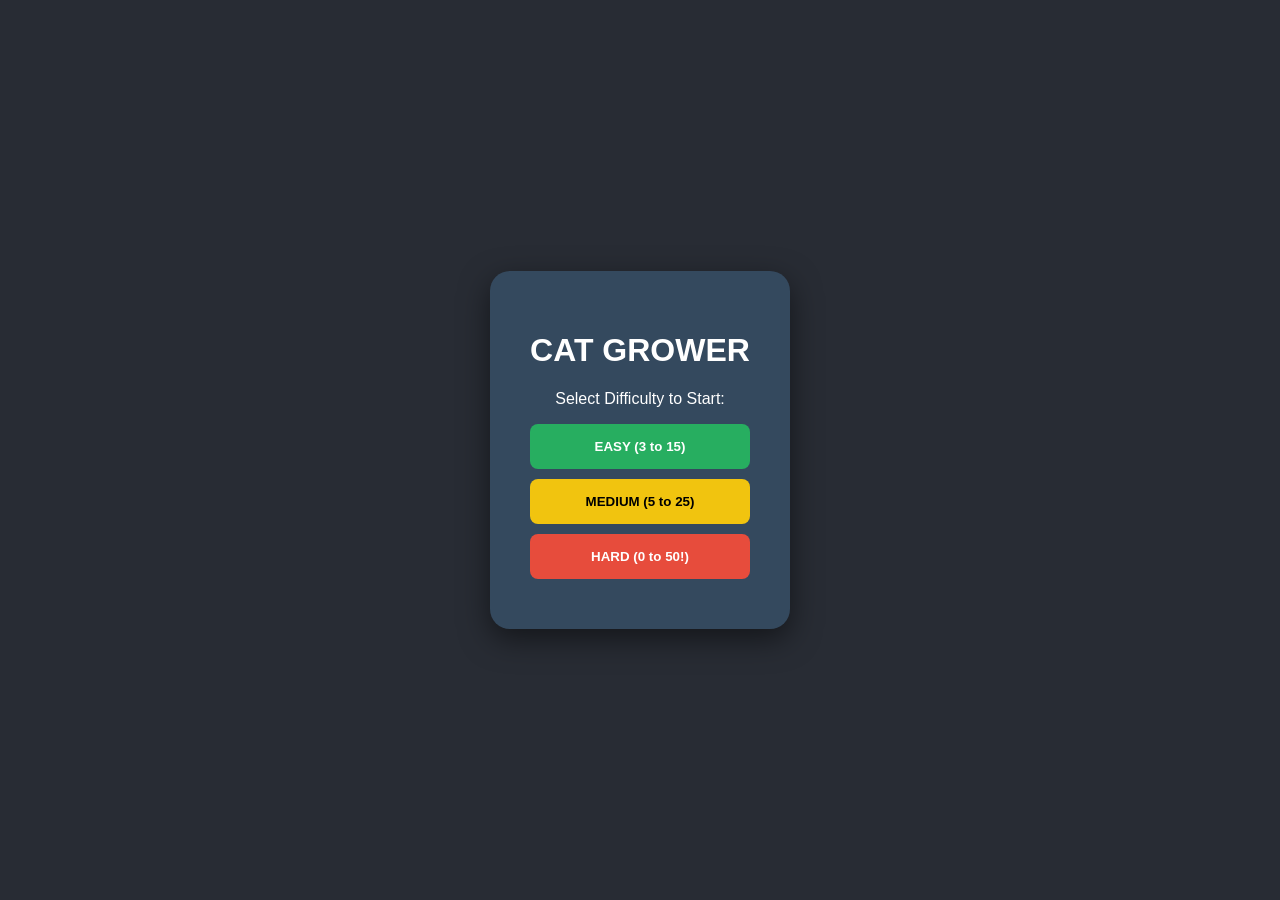
==== index.html @ 1d7c90c3 "Initial Release" ====
<!doctype html>
<html lang="en">
  <head>
    <meta charset="UTF-8" />
    <meta name="viewport" content="width=device-width, initial-scale=1.0" />
    <title>Cat Grower Pro</title>
    <link rel="stylesheet" href="style.css" />
  </head>
  <body>
    <div id="game-container">
      <div id="menu-screen">
        <h1>CAT GROWER</h1>
        <p>Select Difficulty to Start:</p>
        <button class="btn easy" onclick="startGame('easy')">
          EASY (3 to 15)
        </button>
        <button class="btn medium" onclick="startGame('medium')">
          MEDIUM (5 to 25)
        </button>
        <button class="btn hard" onclick="startGame('hard')">
          HARD (0 to 50!)
        </button>
      </div>

      <div id="game-screen" style="display: none">
        <h2 id="score-label">
          FISH: <span id="score">0</span> / <span id="goal">0</span>
        </h2>

        <div class="cat-space">
          <img src="assets/cat.png" id="pet-image" alt="Cat" />
        </div>

        <button id="feed-btn" onclick="eat(event)">FEED 🐟</button>
        <button id="quit-btn" onclick="location.reload()">QUIT</button>
      </div>

      <div id="win-screen" style="display: none">
        <h1 class="star-icon">🌟</h1>
        <h2 class="win-text">VICTORY!</h2>
        <p>The cat is officially stuffed and happy.</p>

        <div class="final-stats">
          Total Fish Fed: <span id="win-score">0</span>
        </div>

        <button class="btn easy" onclick="location.reload()">PLAY AGAIN</button>
      </div>

      <div id="game-over-screen" style="display: none">
        <h1 class="skull-icon">💀</h1>
        <h2>GAME OVER</h2>
        <p>The cat is still hungry...</p>
        <div class="final-stats">
          Best Score this round: <span id="final-score">0</span>
        </div>
        <button class="btn hard" onclick="location.reload()">TRY AGAIN</button>
      </div>
    </div>

    <script src="script.js"></script>
  </body>
</html>
---- style.css ----
body {
  background-color: #282c34;
  color: white;
  font-family: Arial, sans-serif;
  display: flex;
  justify-content: center;
  align-items: center;
  height: 100vh;
  margin: 0;
}

button:focus {
  outline: none;
}

#game-container {
  text-align: center;
  background: #34495e;
  padding: 40px;
  border-radius: 20px;
  box-shadow: 0 10px 30px rgba(0, 0, 0, 0.5);
}

.btn {
  display: block;
  width: 100%;
  margin: 10px 0;
  padding: 15px;
  border: none;
  border-radius: 8px;
  font-weight: bold;
  cursor: pointer;
  transition: transform 0.2s;
}

.btn:hover {
  transform: scale(1.05);
}

.easy {
  background: #27ae60;
  color: white;
}
.medium {
  background: #f1c40f;
  color: black;
}
.hard {
  background: #e74c3c;
  color: white;
}

#pet-image {
  width: 120px;
  max-width: 80vw; /* 1. BUG FIX: Cat will never be wider than 80% of the screen */
  height: auto; /* Keeps the cat from looking squished */

  transition: width 0.3s cubic-bezier(0.175, 0.885, 0.32, 1.275); /* 2. ANIMATION: Adds a "bouncy" effect */

  user-select: none; /* 3. BUG FIX: No more blue highlighting! */
  -webkit-user-drag: none; /* Prevents accidentally "dragging" the image */

  animation: breathe 3s ease-in-out infinite; /* 4. ANIMATION: The breathing loop */
}

/* The Breathing Animation Logic */
@keyframes breathe {
  0% {
    transform: scale(1);
  }
  50% {
    transform: scale(1.03);
  } /* Bulges slightly out */
  100% {
    transform: scale(1);
  }
}

#feed-btn {
  background: #3498db;
  color: white;
  padding: 15px 30px;
  border: none;
  border-radius: 50px;
  font-size: 20px;
  cursor: pointer;
}

/* Make the button feel better */
#feed-btn:active {
  transform: scale(0.9); /* Shrinks slightly when pressed */
}

#quit-btn {
  display: block;
  margin: 20px auto 0;
  background: none;
  color: #bdc3c7;
  border: none;
  cursor: pointer;
  text-decoration: underline;
}

.gray-out {
  filter: grayscale(100%); /* Turns the cat gray */
  opacity: 0.5;
  transform: scale(0.8) !important;
}

#game-over-text {
  color: #e74c3c;
  font-size: 24px;
  font-weight: bold;
  margin-top: 10px;
}

#game-over-screen {
  text-align: center;
  padding: 20px;
  animation: fadeIn 0.5s ease-in;
}

.skull-icon {
  font-size: 80px;
  margin: 0;
  filter: drop-shadow(0 0 10px #e74c3c);
}

.final-stats {
  background: rgba(0, 0, 0, 0.3);
  padding: 15px;
  border-radius: 10px;
  margin: 20px 0;
  font-size: 20px;
}

/* A smooth fade-in so it doesn't just "pop" in */
@keyframes fadeIn {
  from {
    opacity: 0;
    transform: translateY(-20px);
  }
  to {
    opacity: 1;
    transform: translateY(0);
  }
}

#win-screen {
  text-align: center;
  padding: 20px;
  animation: slideUp 0.6s cubic-bezier(0.175, 0.885, 0.32, 1.275);
}

.star-icon {
  font-size: 80px;
  margin: 0;
  filter: drop-shadow(0 0 15px #f1c40f);
  animation: pulse 1.5s infinite;
}

.win-text {
  color: #f1c40f;
  font-size: 32px;
  text-transform: uppercase;
  letter-spacing: 2px;
}

/* Animations for the Win */
@keyframes slideUp {
  from {
    opacity: 0;
    transform: translateY(50px);
  }
  to {
    opacity: 1;
    transform: translateY(0);
  }
}

@keyframes pulse {
  0% {
    transform: scale(1);
  }
  50% {
    transform: scale(1.1);
  }
  100% {
    transform: scale(1);
  }
}
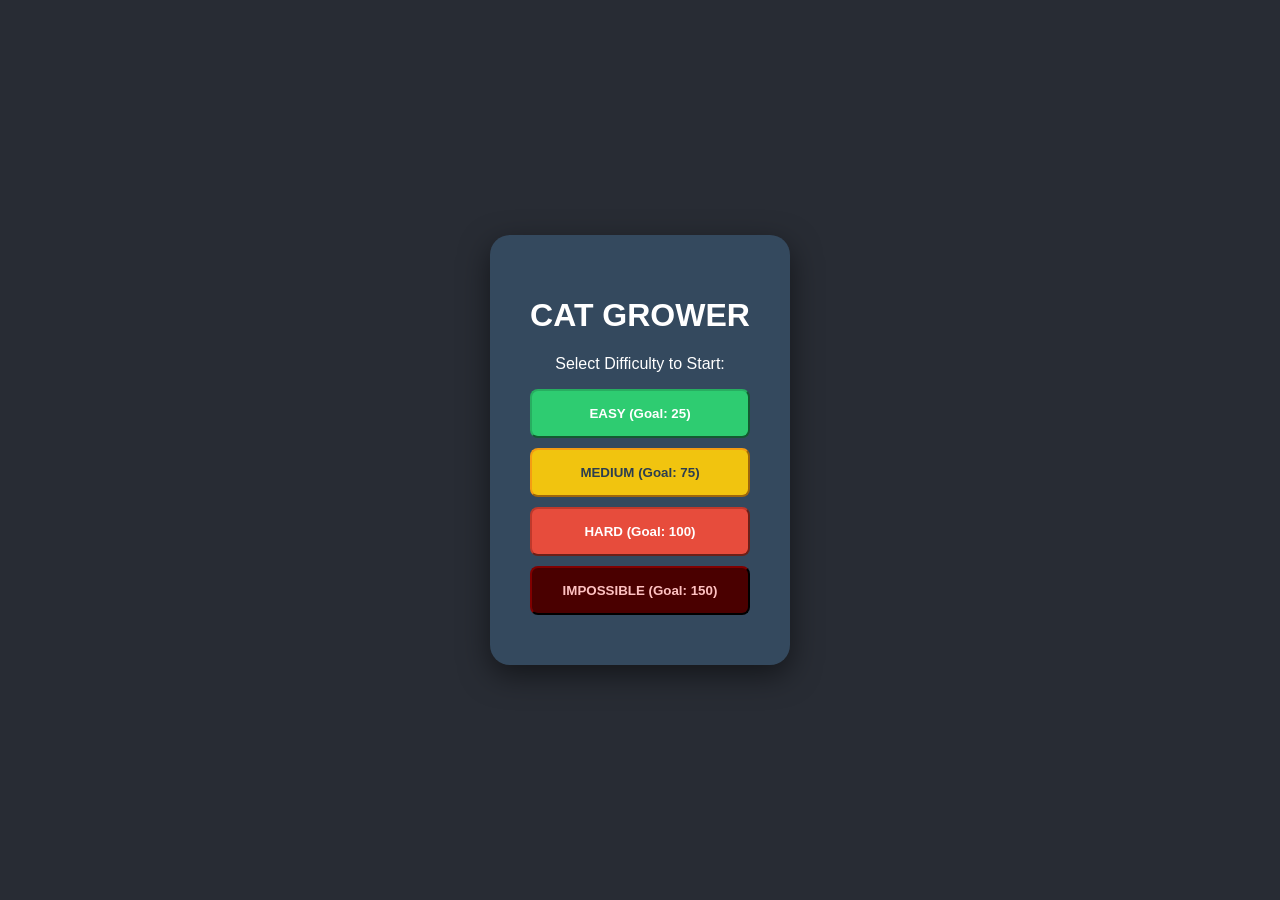
==== commit e1d8fffc: "New Update Added Impossible difficulty, bug fixes, and made the game harder (Small Update!)" ====
--- a/index.html
+++ b/index.html
@@ -12,13 +12,16 @@
         <h1>CAT GROWER</h1>
         <p>Select Difficulty to Start:</p>
         <button class="btn easy" onclick="startGame('easy')">
-          EASY (3 to 15)
+          EASY (Goal: 25)
         </button>
         <button class="btn medium" onclick="startGame('medium')">
-          MEDIUM (5 to 25)
+          MEDIUM (Goal: 75)
         </button>
         <button class="btn hard" onclick="startGame('hard')">
-          HARD (0 to 50!)
+          HARD (Goal: 100)
+        </button>
+        <button class="btn impossible" onclick="startGame('impossible')">
+          IMPOSSIBLE (Goal: 150)
         </button>
       </div>
 
@@ -28,7 +31,7 @@
         </h2>
 
         <div class="cat-space">
-          <img src="assets/cat.png" id="pet-image" alt="Cat" />
+          <img src="cat.png" id="pet-image" alt="Cat" />
         </div>
 
         <button id="feed-btn" onclick="eat(event)">FEED 🐟</button>
--- a/style.css
+++ b/style.css
@@ -26,7 +26,6 @@
   width: 100%;
   margin: 10px 0;
   padding: 15px;
-  border: none;
   border-radius: 8px;
   font-weight: bold;
   cursor: pointer;
@@ -38,16 +37,24 @@
 }
 
 .easy {
-  background: #27ae60;
-  color: white;
+  background: #2ecc71;
+  color: white;
+  border-color: #27ae60;
 }
 .medium {
   background: #f1c40f;
-  color: black;
+  color: #2c3e50;
+  border-color: #f39c12;
 }
 .hard {
   background: #e74c3c;
   color: white;
+  border-color: #c0392b;
+}
+.impossible {
+  background: #4a0000;
+  color: #ffc1c1;
+  border-color: #2b0000;
 }
 
 #pet-image {
@@ -189,3 +196,22 @@
     transform: scale(1);
   }
 }
+
+.floating-fish {
+  position: absolute;
+  pointer-events: none; /* So you don't accidentally click the emoji */
+  animation: floatUp 0.8s ease-out forwards;
+  font-size: 24px;
+  z-index: 100;
+}
+
+@keyframes floatUp {
+  0% {
+    transform: translateY(0);
+    opacity: 1;
+  }
+  100% {
+    transform: translateY(-100px); /* Moves up 100 pixels */
+    opacity: 0; /* Fades out */
+  }
+}
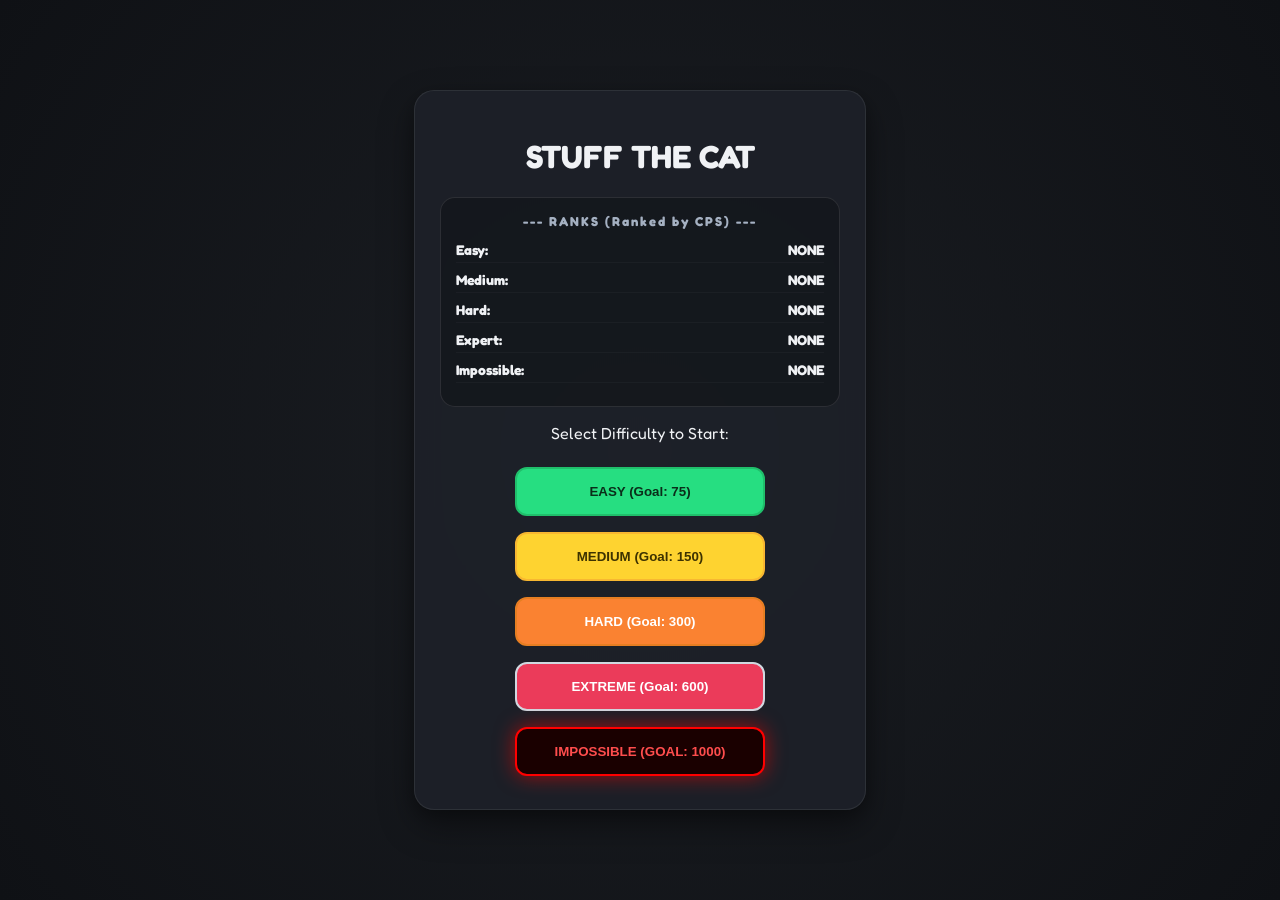
==== commit 146d1f5e: "New Update" ====
--- a/index.html
+++ b/index.html
@@ -3,25 +3,46 @@
   <head>
     <meta charset="UTF-8" />
     <meta name="viewport" content="width=device-width, initial-scale=1.0" />
-    <title>Cat Grower Pro</title>
+    <title>Stuff the Cat</title>
+    <link
+      href="https://fonts.googleapis.com/css2?family=Fredoka:wght@400;700&display=swap"
+      rel="stylesheet"
+    />
     <link rel="stylesheet" href="style.css" />
   </head>
   <body>
     <div id="game-container">
       <div id="menu-screen">
-        <h1>CAT GROWER</h1>
+        <h1>STUFF THE CAT</h1>
+        <div id="rank-board">
+          <h3>--- RANKS (Ranked by CPS) ---</h3>
+          <div class="rank-item">Easy: <span id="record-easy">NONE</span></div>
+          <div class="rank-item">
+            Medium: <span id="record-medium">NONE</span>
+          </div>
+          <div class="rank-item">Hard: <span id="record-hard">NONE</span></div>
+          <div class="rank-item">
+            Expert: <span id="record-expert">NONE</span>
+          </div>
+          <div class="rank-item">
+            Impossible: <span id="record-impossible">NONE</span>
+          </div>
+        </div>
         <p>Select Difficulty to Start:</p>
         <button class="btn easy" onclick="startGame('easy')">
-          EASY (Goal: 25)
+          EASY (Goal: 75)
         </button>
         <button class="btn medium" onclick="startGame('medium')">
-          MEDIUM (Goal: 75)
+          MEDIUM (Goal: 150)
         </button>
         <button class="btn hard" onclick="startGame('hard')">
-          HARD (Goal: 100)
+          HARD (Goal: 300)
+        </button>
+        <button class="btn extreme" onclick="startGame('extreme')">
+          EXTREME (Goal: 600)
         </button>
         <button class="btn impossible" onclick="startGame('impossible')">
-          IMPOSSIBLE (Goal: 150)
+          IMPOSSIBLE (Goal: 1000)
         </button>
       </div>
 
@@ -44,7 +65,8 @@
         <p>The cat is officially stuffed and happy.</p>
 
         <div class="final-stats">
-          Total Fish Fed: <span id="win-score">0</span>
+          SPEED: <span id="win-speed">0</span> CPS<br />
+          RANK: <span id="win-rank">---</span>
         </div>
 
         <button class="btn easy" onclick="location.reload()">PLAY AGAIN</button>
--- a/style.css
+++ b/style.css
@@ -1,12 +1,15 @@
+/* 1. LOCK THE BACKGROUND: No scrolling allowed */
 body {
-  background-color: #282c34;
-  color: white;
-  font-family: Arial, sans-serif;
+  background: radial-gradient(circle at center, #1b1e23 0%, #0f1115 100%);
+  color: #f0f2f5;
+  font-family: "Fredoka", sans-serif;
   display: flex;
   justify-content: center;
   align-items: center;
-  height: 100vh;
+  height: 100vh; /* Exactly the height of the screen */
   margin: 0;
+  overflow: hidden; /* Stops the "long page" effect */
+  -webkit-font-smoothing: antialiased;
 }
 
 button:focus {
@@ -15,107 +18,174 @@
 
 #game-container {
   text-align: center;
-  background: #34495e;
-  padding: 40px;
+  background-color: rgba(30, 34, 42, 0.85);
+  backdrop-filter: blur(12px);
+  -webkit-backdrop-filter: blur(12px);
+  border: 1px solid rgba(255, 255, 255, 0.08);
+  padding: 25px;
   border-radius: 20px;
-  box-shadow: 0 10px 30px rgba(0, 0, 0, 0.5);
-}
-
-.btn {
-  display: block;
+  box-shadow:
+    0 15px 35px rgba(0, 0, 0, 0.4),
+    0 5px 15px rgba(0, 0, 0, 0.2);
+  /* These rules fix the "Strange/Long" look */
+  width: 90vw;
+  max-width: 400px; /* Keeps it looking like a phone app */
+  max-height: 90vh; /* Ensures it never exceeds the screen height */
+  display: flex;
+  flex-direction: column;
+  justify-content: space-between; /* Spreads items out evenly inside */
+  align-items: center;
+}
+.btn,
+#feed-btn {
   width: 100%;
-  margin: 10px 0;
+  max-width: 250px;
+  margin: 8px 0;
   padding: 15px;
-  border-radius: 8px;
+  border-radius: 12px;
   font-weight: bold;
   cursor: pointer;
-  transition: transform 0.2s;
+  border: none;
+  transition:
+    transform 0.1s,
+    filter 0.2s;
 }
 
 .btn:hover {
   transform: scale(1.05);
 }
 
+#feed-btn {
+  background: #00d2ff;
+  color: #051923;
+  font-size: 22px;
+  box-shadow: 0 6px 0 #0099cc;
+  text-shadow: 0 1px 1px rgba(255, 255, 255, 0.3);
+}
+
+#feed-btn:active {
+  transform: translateY(4px);
+  box-shadow: 0 2px 0 #0077aa;
+  background-color: #00c4ee;
+}
+
 .easy {
-  background: #2ecc71;
-  color: white;
-  border-color: #27ae60;
+  background-color: #26de81; /* Lush Mint */
+  color: #0a2e1a; /* Deep Forest */
+  border: 2px solid #20bf6b; /* Mountain Green */
 }
 .medium {
-  background: #f1c40f;
-  color: #2c3e50;
-  border-color: #f39c12;
+  background-color: #fed330; /* Bright Saffron */
+  color: #3d3200; /* Burnt Umber */
+  border: 2px solid #f7b731; /* Honey Gold */
 }
 .hard {
-  background: #e74c3c;
-  color: white;
-  border-color: #c0392b;
-}
+  background-color: #fa8231; /* Tiger Orange */
+  color: #ffffff; /* Pure White */
+  border: 2px solid #e67e22; /* Rust Orange */
+}
+.extreme {
+  background-color: #eb3b5a; /* High-Heat Red */
+  color: #ffffff; /* Pure White */
+  border: 2px solid #d1d8e0; /* Soft Silver */
+}
+
 .impossible {
-  background: #4a0000;
-  color: #ffc1c1;
-  border-color: #2b0000;
+  background-color: #1a0000; /* Void Red */
+  color: #ff4d4d; /* Laser Red */
+  border: 2px solid #ff0000; /* Pure Crimson */
+  font-weight: 900; /* Thickest text */
+  text-transform: uppercase; /* All caps for intensity */
+  box-shadow: 0 0 20px rgba(255, 0, 0, 0.6);
 }
 
 #pet-image {
-  width: 120px;
-  max-width: 80vw; /* 1. BUG FIX: Cat will never be wider than 80% of the screen */
-  height: auto; /* Keeps the cat from looking squished */
-
-  transition: width 0.3s cubic-bezier(0.175, 0.885, 0.32, 1.275); /* 2. ANIMATION: Adds a "bouncy" effect */
-
-  user-select: none; /* 3. BUG FIX: No more blue highlighting! */
-  -webkit-user-drag: none; /* Prevents accidentally "dragging" the image */
-
-  animation: breathe 3s ease-in-out infinite; /* 4. ANIMATION: The breathing loop */
+  /* width is controlled by your JS, so we just set safety limits */
+  max-width: 100%;
+  max-height: 40vh; /* Limits height so it doesn't push buttons down */
+  height: auto;
+  object-fit: contain;
+  margin: 15px 0;
+
+  transition: width 0.3s cubic-bezier(0.175, 0.885, 0.32, 1.275);
+  user-select: none;
+  -webkit-user-drag: none;
+  animation: breathe 3s ease-in-out infinite;
 }
 
 /* The Breathing Animation Logic */
 @keyframes breathe {
-  0% {
+  0%,
+  100% {
     transform: scale(1);
   }
   50% {
-    transform: scale(1.03);
-  } /* Bulges slightly out */
-  100% {
-    transform: scale(1);
-  }
-}
-
-#feed-btn {
-  background: #3498db;
-  color: white;
-  padding: 15px 30px;
-  border: none;
-  border-radius: 50px;
-  font-size: 20px;
-  cursor: pointer;
-}
-
-/* Make the button feel better */
-#feed-btn:active {
-  transform: scale(0.9); /* Shrinks slightly when pressed */
+    transform: scale(1.04);
+  }
+}
+
+#rank-board {
+  margin-top: 20px;
+  padding: 15px;
+  background: rgba(0, 0, 0, 0.25); /* Darker for better contrast */
+  border-radius: 15px;
+  border: 1px solid rgba(255, 255, 255, 0.1);
+  width: 100%;
+  box-sizing: border-box; /* Prevents padding from breaking the width */
+}
+
+#rank-board h3 {
+  margin: 0 0 12px 0;
+  font-size: 13px;
+  color: #a5b1c2;
+  letter-spacing: 2px;
+  text-align: center; /* Keeps the title in the middle */
+}
+
+.rank-item {
+  font-size: 14px;
+  margin: 8px 0;
+  font-weight: bold;
+  display: flex; /* The Magic Fix */
+  justify-content: space-between; /* Pushes Label to left, Rank to right */
+  align-items: center;
+  border-bottom: 1px solid rgba(255, 255, 255, 0.03); /* Subtle separator */
+  padding-bottom: 4px;
+}
+
+/* Make sure the spans (the actual ranks) are right-aligned */
+.rank-item span {
+  text-align: right;
+  flex-grow: 1; /* Helps push the text to the edges */
+}
+
+/* The Big Rank on the Win Screen */
+#win-rank {
+  font-size: 50px;
+  display: block;
+  font-weight: 900;
+  text-shadow: 0 0 25px currentColor; /* Makes the rank glow its own color */
+  margin-top: 10px;
 }
 
 #quit-btn {
-  display: block;
-  margin: 20px auto 0;
   background: none;
-  color: #bdc3c7;
+  color: #778ca3;
   border: none;
   cursor: pointer;
   text-decoration: underline;
+  margin-top: 10px;
+  font-size: 14px;
 }
 
 .gray-out {
-  filter: grayscale(100%); /* Turns the cat gray */
+  filter: grayscale(100%), brightness(40%); /* Turns the cat gray */
   opacity: 0.5;
   transform: scale(0.8) !important;
 }
 
 #game-over-text {
-  color: #e74c3c;
+  color: #ff4d4d;
   font-size: 24px;
   font-weight: bold;
   margin-top: 10px;
@@ -130,26 +200,37 @@
 .skull-icon {
   font-size: 80px;
   margin: 0;
-  filter: drop-shadow(0 0 10px #e74c3c);
+  filter: drop-shadow(0 0 15px #ff4d4d);
 }
 
 .final-stats {
-  background: rgba(0, 0, 0, 0.3);
+  background: rgba(38, 222, 129, 0.15);
   padding: 15px;
-  border-radius: 10px;
+  border-radius: 12px;
   margin: 20px 0;
-  font-size: 20px;
+  font-size: 22px;
+  border: 1px solid #26de81;
+  color: #26de81;
+  font-weight: bold;
+}
+
+#win-speed {
+  font-size: 32px;
+  display: block;
+  color: white;
 }
 
 /* A smooth fade-in so it doesn't just "pop" in */
 @keyframes fadeIn {
-  from {
+  0% {
     opacity: 0;
-    transform: translateY(-20px);
-  }
-  to {
+    transform: translateY(-15px) scale(0.95);
+    filter: blur(4px);
+  }
+  100% {
     opacity: 1;
-    transform: translateY(0);
+    transform: translateY(0) scale(1);
+    filter: blur(0);
   }
 }
 
@@ -162,12 +243,12 @@
 .star-icon {
   font-size: 80px;
   margin: 0;
-  filter: drop-shadow(0 0 15px #f1c40f);
+  filter: drop-shadow(0 0 20px #fed330);
   animation: pulse 1.5s infinite;
 }
 
 .win-text {
-  color: #f1c40f;
+  color: #fed330;
   font-size: 32px;
   text-transform: uppercase;
   letter-spacing: 2px;
@@ -175,13 +256,16 @@
 
 /* Animations for the Win */
 @keyframes slideUp {
-  from {
+  0% {
     opacity: 0;
-    transform: translateY(50px);
-  }
-  to {
+    transform: translateY(60px) scale(0.8);
+  }
+  70% {
+    transform: translateY(-5px) scale(1.02); /* Slight overshoot for juice */
+  }
+  100% {
     opacity: 1;
-    transform: translateY(0);
+    transform: translateY(0) scale(1);
   }
 }
 
@@ -197,21 +281,46 @@
   }
 }
 
+.panic {
+  animation: shake 0.2s infinite;
+  filter: drop-shadow(0 0 10px #ff4d4d) !important;
+}
+
+@keyframes shake {
+  0% {
+    transform: translate(1px, 1px) rotate(0deg);
+  }
+  25% {
+    transform: translate(-1px, -2px) rotate(-1deg);
+  }
+  50% {
+    transform: translate(-3px, 0px) rotate(1deg);
+  }
+  75% {
+    transform: translate(3px, 2px) rotate(-1deg);
+  }
+  100% {
+    transform: translate(1px, -1px) rotate(0deg);
+  }
+}
+
 .floating-fish {
-  position: absolute;
-  pointer-events: none; /* So you don't accidentally click the emoji */
-  animation: floatUp 0.8s ease-out forwards;
-  font-size: 24px;
-  z-index: 100;
-}
-
-@keyframes floatUp {
-  0% {
-    transform: translateY(0);
+  position: fixed;
+  pointer-events: none;
+  z-index: 1000;
+  transform: translate(-50%, -50%);
+  filter: drop-shadow(0 0 5px #00d2ff);
+  animation: explosionEffect 0.8s ease-out forwards;
+}
+
+@keyframes explosionEffect {
+  0% {
     opacity: 1;
-  }
-  100% {
-    transform: translateY(-100px); /* Moves up 100 pixels */
-    opacity: 0; /* Fades out */
-  }
-}
+    transform: translate(-50%, -50%) scale(1);
+  }
+  100% {
+    opacity: 0;
+    transform: translate(calc(-50% + var(--x-move)), calc(-50% + var(--y-move)))
+      scale(0.5) rotate(360deg);
+  }
+}
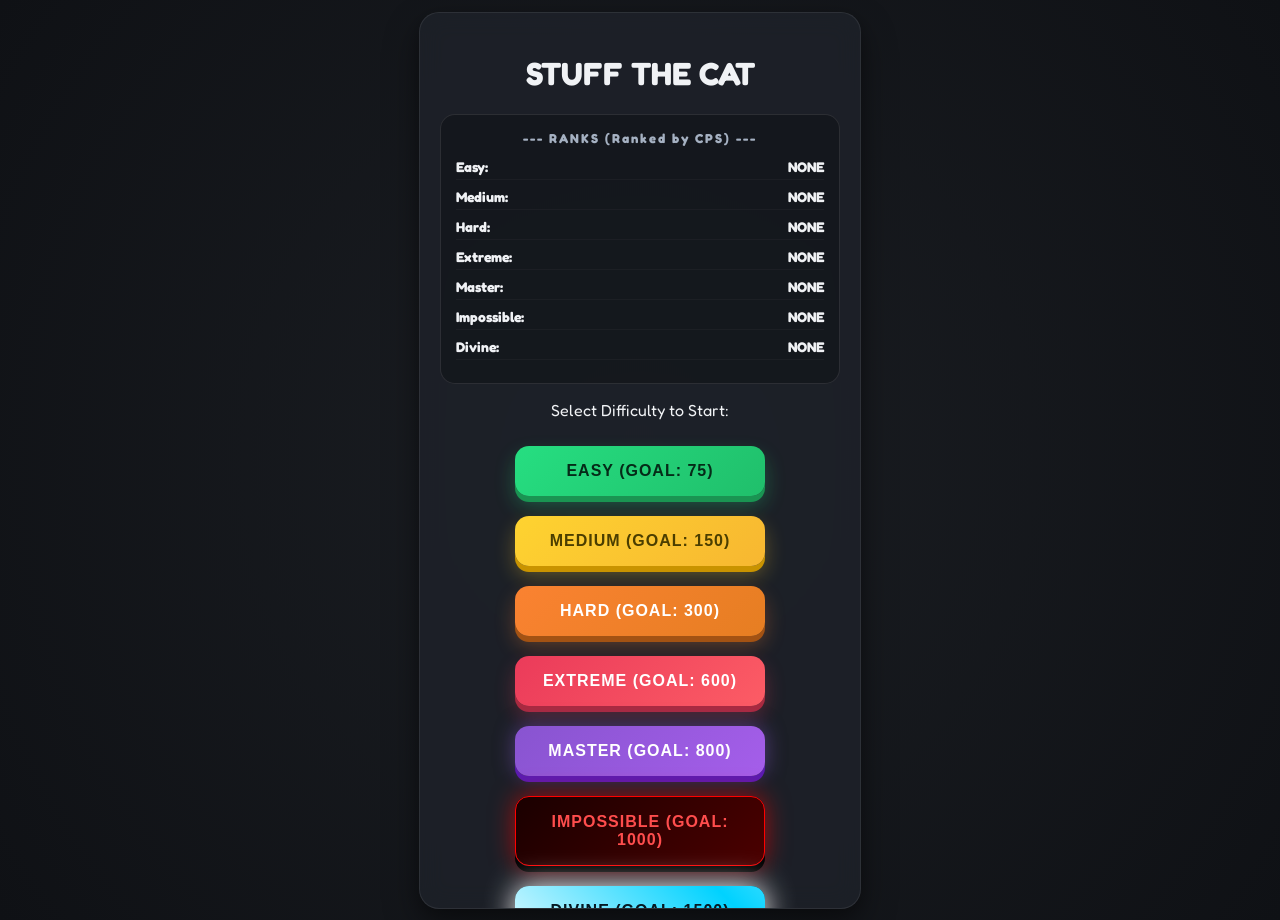
==== commit 0727457c: "New Update If says INITIAL RELEASE, it mean that it has not been updated!" ====
--- a/index.html
+++ b/index.html
@@ -22,10 +22,16 @@
           </div>
           <div class="rank-item">Hard: <span id="record-hard">NONE</span></div>
           <div class="rank-item">
-            Expert: <span id="record-expert">NONE</span>
+            Extreme: <span id="record-extreme">NONE</span>
+          </div>
+          <div class="rank-item">
+            Master: <span id="record-master">NONE</span>
           </div>
           <div class="rank-item">
             Impossible: <span id="record-impossible">NONE</span>
+          </div>
+          <div class="rank-item">
+            Divine: <span id="record-divine">NONE</span>
           </div>
         </div>
         <p>Select Difficulty to Start:</p>
@@ -41,12 +47,19 @@
         <button class="btn extreme" onclick="startGame('extreme')">
           EXTREME (Goal: 600)
         </button>
+        <button class="btn master" onclick="startGame('master')">
+          MASTER (Goal: 800)
+        </button>
         <button class="btn impossible" onclick="startGame('impossible')">
           IMPOSSIBLE (Goal: 1000)
+        </button>
+        <button class="btn divine" onclick="startGame('divine')">
+          DIVINE (Goal: 1500)
         </button>
       </div>
 
       <div id="game-screen" style="display: none">
+        <button id="quit-btn" onclick="location.reload()">✕ QUIT</button>
         <h2 id="score-label">
           FISH: <span id="score">0</span> / <span id="goal">0</span>
         </h2>
@@ -56,7 +69,6 @@
         </div>
 
         <button id="feed-btn" onclick="eat(event)">FEED 🐟</button>
-        <button id="quit-btn" onclick="location.reload()">QUIT</button>
       </div>
 
       <div id="win-screen" style="display: none">
--- a/style.css
+++ b/style.css
@@ -1,15 +1,35 @@
+/* Add this to body or specific elements */
+* {
+  -webkit-user-select: none; /* Safari */
+  -ms-user-select: none; /* IE 10+ */
+  user-select: none; /* Standard syntax */
+}
+
 /* 1. LOCK THE BACKGROUND: No scrolling allowed */
 body {
   background: radial-gradient(circle at center, #1b1e23 0%, #0f1115 100%);
+  animation: bgPulse 10s ease-in-out infinite;
   color: #f0f2f5;
   font-family: "Fredoka", sans-serif;
   display: flex;
   justify-content: center;
   align-items: center;
-  height: 100vh; /* Exactly the height of the screen */
+  min-height: 100vh; /* Exactly the height of the screen */
   margin: 0;
-  overflow: hidden; /* Stops the "long page" effect */
+  overflow: auto; /* Stops the "long page" effect */
+  padding: 10px;
   -webkit-font-smoothing: antialiased;
+  -webkit-tap-highlight-color: transparent;
+}
+
+@keyframes bgPulse {
+  0%,
+  100% {
+    background-color: #0f1115;
+  }
+  50% {
+    background-color: #161a1f;
+  }
 }
 
 button:focus {
@@ -22,7 +42,7 @@
   backdrop-filter: blur(12px);
   -webkit-backdrop-filter: blur(12px);
   border: 1px solid rgba(255, 255, 255, 0.08);
-  padding: 25px;
+  padding: 20px;
   border-radius: 20px;
   box-shadow:
     0 15px 35px rgba(0, 0, 0, 0.4),
@@ -30,7 +50,11 @@
   /* These rules fix the "Strange/Long" look */
   width: 90vw;
   max-width: 400px; /* Keeps it looking like a phone app */
-  max-height: 90vh; /* Ensures it never exceeds the screen height */
+  max-height: 95vh; /* Ensures it never exceeds the screen height */
+  overflow-y: auto;
+
+  scrollbar-width: thin;
+  scrollbar-color: #00d2ff rgba(0, 0, 0, 0);
   display: flex;
   flex-direction: column;
   justify-content: space-between; /* Spreads items out evenly inside */
@@ -40,74 +64,168 @@
 #feed-btn {
   width: 100%;
   max-width: 250px;
-  margin: 8px 0;
-  padding: 15px;
-  border-radius: 12px;
-  font-weight: bold;
+  margin: 10px 0;
+  padding: 16px;
+  border-radius: 14px;
+  font-weight: 700;
+  font-size: 16px;
   cursor: pointer;
   border: none;
-  transition:
-    transform 0.1s,
-    filter 0.2s;
+  transition: all 0.2s cubic-bezier(0.175, 0.885, 0.32, 1.275);
+  text-transform: uppercase;
+  letter-spacing: 1px;
+  position: relative;
+  overflow: hidden;
 }
 
 .btn:hover {
-  transform: scale(1.05);
+  transform: translateY(-3px) scale(1.03);
+  filter: brightness(1.1);
+}
+
+.btn:active {
+  transform: translateY(2px) scale(0.98);
 }
 
 #feed-btn {
-  background: #00d2ff;
+  background: linear-gradient(135deg, #00d2ff, #3a7bd5);
+  color: white;
+  font-size: 24px;
+  padding: 20px;
+  /* The 6px shadow creates the "height" of the button */
+  box-shadow:
+    0 6px 0 #2a5298,
+    0 15px 30px rgba(0, 210, 255, 0.4);
+  margin-top: 15px;
+  transition: all 0.1s ease; /* Snappy transition for clicking */
+}
+
+#feed-btn:active {
+  /* This moves the button down by 4px */
+  transform: translateY(4px) scale(0.98);
+  /* This reduces the shadow by 4px so it looks like it hit the "floor" */
+  box-shadow:
+    0 2px 0 #2a5298,
+    0 5px 15px rgba(0, 210, 255, 0.2);
+  background: linear-gradient(135deg, #00c4ee, #2b62b1);
+}
+
+/* EASY - Minty Fresh */
+.easy {
+  background: linear-gradient(135deg, #26de81, #20bf6b);
+  color: #052b18;
+  box-shadow:
+    0 6px 0 #1a9452,
+    0 10px 20px rgba(38, 222, 129, 0.3);
+}
+
+/* MEDIUM - Golden Saffron */
+.medium {
+  background: linear-gradient(135deg, #fed330, #f7b731);
+  color: #4b3e00;
+  box-shadow:
+    0 6px 0 #c99300,
+    0 10px 20px rgba(254, 211, 48, 0.3);
+}
+
+/* HARD - Tiger Blaze */
+.hard {
+  background: linear-gradient(135deg, #fa8231, #e67e22);
+  color: #fff;
+  box-shadow:
+    0 6px 0 #a35213,
+    0 10px 20px rgba(250, 130, 49, 0.3);
+}
+
+/* EXTREME - Crimson Fury */
+.extreme {
+  background: linear-gradient(135deg, #eb3b5a, #fc5c65);
+  color: #fff;
+  box-shadow:
+    0 6px 0 #a92a40,
+    0 10px 20px rgba(235, 59, 90, 0.3);
+}
+
+/* MASTER - Royal Void */
+.master {
+  background: linear-gradient(135deg, #8854d0, #a55eea);
+  color: #fff;
+  box-shadow:
+    0 6px 0 #5b1bb1,
+    0 0 20px rgba(136, 84, 208, 0.5);
+}
+
+/* IMPOSSIBLE - Blood Metal */
+.impossible {
+  background: linear-gradient(135deg, #1a0000, #4b0000);
+  color: #ff4d4d;
+  border: 1px solid #ff0000;
+  box-shadow:
+    0 6px 0 #000,
+    0 0 25px rgba(255, 0, 0, 0.6);
+  animation: pulse-red 2s infinite;
+}
+
+@keyframes pulse-red {
+  0% {
+    box-shadow:
+      0 6px 0 #000,
+      0 0 10px rgba(255, 0, 0, 0.6);
+  }
+  50% {
+    box-shadow:
+      0 6px 0 #000,
+      0 0 25px rgba(255, 0, 0, 0.9);
+  }
+  100% {
+    box-shadow:
+      0 6px 0 #000,
+      0 0 10px rgba(255, 0, 0, 0.6);
+  }
+}
+
+/* DIVINE - Ethereal Light */
+.divine {
+  background: linear-gradient(45deg, #ffffff, #00d2ff, #ffffff);
+  background-size: 200% 200%;
   color: #051923;
-  font-size: 22px;
-  box-shadow: 0 6px 0 #0099cc;
-  text-shadow: 0 1px 1px rgba(255, 255, 255, 0.3);
-}
-
-#feed-btn:active {
-  transform: translateY(4px);
-  box-shadow: 0 2px 0 #0077aa;
-  background-color: #00c4ee;
-}
-
-.easy {
-  background-color: #26de81; /* Lush Mint */
-  color: #0a2e1a; /* Deep Forest */
-  border: 2px solid #20bf6b; /* Mountain Green */
-}
-.medium {
-  background-color: #fed330; /* Bright Saffron */
-  color: #3d3200; /* Burnt Umber */
-  border: 2px solid #f7b731; /* Honey Gold */
-}
-.hard {
-  background-color: #fa8231; /* Tiger Orange */
-  color: #ffffff; /* Pure White */
-  border: 2px solid #e67e22; /* Rust Orange */
-}
-.extreme {
-  background-color: #eb3b5a; /* High-Heat Red */
-  color: #ffffff; /* Pure White */
-  border: 2px solid #d1d8e0; /* Soft Silver */
-}
-
-.impossible {
-  background-color: #1a0000; /* Void Red */
-  color: #ff4d4d; /* Laser Red */
-  border: 2px solid #ff0000; /* Pure Crimson */
-  font-weight: 900; /* Thickest text */
-  text-transform: uppercase; /* All caps for intensity */
-  box-shadow: 0 0 20px rgba(255, 0, 0, 0.6);
+  box-shadow:
+    0 6px 0 #0099cc,
+    0 0 30px #fff;
+  animation: divineFlow 3s linear infinite;
+}
+
+@keyframes divineFlow {
+  0% {
+    background-position: 0% 50%;
+  }
+  50% {
+    background-position: 100% 50%;
+  }
+  100% {
+    background-position: 0% 50%;
+  }
+}
+.cat-space {
+  height: 250px; /* This locks the area height */
+  display: flex;
+  justify-content: center;
+  align-items: center;
+  margin: 15px 0;
+  width: 100%;
+  overflow: hidden; /* Keeps the cat inside the box */
 }
 
 #pet-image {
   /* width is controlled by your JS, so we just set safety limits */
-  max-width: 100%;
-  max-height: 40vh; /* Limits height so it doesn't push buttons down */
+  max-width: 250px;
+  max-height: 220px;
+  width: 120px;
   height: auto;
   object-fit: contain;
   margin: 15px 0;
 
-  transition: width 0.3s cubic-bezier(0.175, 0.885, 0.32, 1.275);
+  transition: width 0.2s ease-out;
   user-select: none;
   -webkit-user-drag: none;
   animation: breathe 3s ease-in-out infinite;
@@ -169,17 +287,30 @@
 }
 
 #quit-btn {
-  background: none;
+  position: absolute;
+  top: 15px;
+  right: 15px;
+  background: rgba(255, 255, 255, 0.05);
   color: #778ca3;
-  border: none;
-  cursor: pointer;
-  text-decoration: underline;
-  margin-top: 10px;
-  font-size: 14px;
+  border: 1px solid rgba(255, 255, 255, 0.1);
+  padding: 8px 15px;
+  border-radius: 8px;
+  font-size: 11px;
+  text-decoration: none;
+  font-weight: bold;
+  transition: all 0.3s;
+  z-index: 10;
+}
+
+#quit-btn:hover {
+  background: #eb3b5a;
+  color: white;
+  border-color: #eb3b5a;
+  transform: scale(1.1);
 }
 
 .gray-out {
-  filter: grayscale(100%), brightness(40%); /* Turns the cat gray */
+  filter: grayscale(100%) brightness(40%); /* Turns the cat gray */
   opacity: 0.5;
   transform: scale(0.8) !important;
 }
@@ -220,6 +351,19 @@
   color: white;
 }
 
+#score-label {
+  font-size: 20px;
+  letter-spacing: 1px;
+  text-shadow: 0 0 10px rgba(255, 255, 255, 0.2);
+  margin-bottom: 5px;
+}
+
+#score {
+  font-weight: 900;
+  font-size: 28px;
+  transition: color 0.3s ease; /* Smooth color transitions */
+}
+
 /* A smooth fade-in so it doesn't just "pop" in */
 @keyframes fadeIn {
   0% {
@@ -324,3 +468,29 @@
       scale(0.5) rotate(360deg);
   }
 }
+
+@media (max-height: 700px) {
+  #game-container {
+    padding: 15px;
+  }
+  h1 {
+    font-size: 24px;
+    margin: 10px 0;
+  }
+  .btn,
+  #feed-btn {
+    padding: 10px;
+    margin: 5px 0;
+    font-size: 16px;
+  }
+  .cat-space {
+    height: 180px;
+  } /* Shrinks cat space so buttons fit */
+  #pet-image {
+    max-height: 160px;
+  }
+  #rank-board {
+    margin-top: 10px;
+    padding: 10px;
+  }
+}
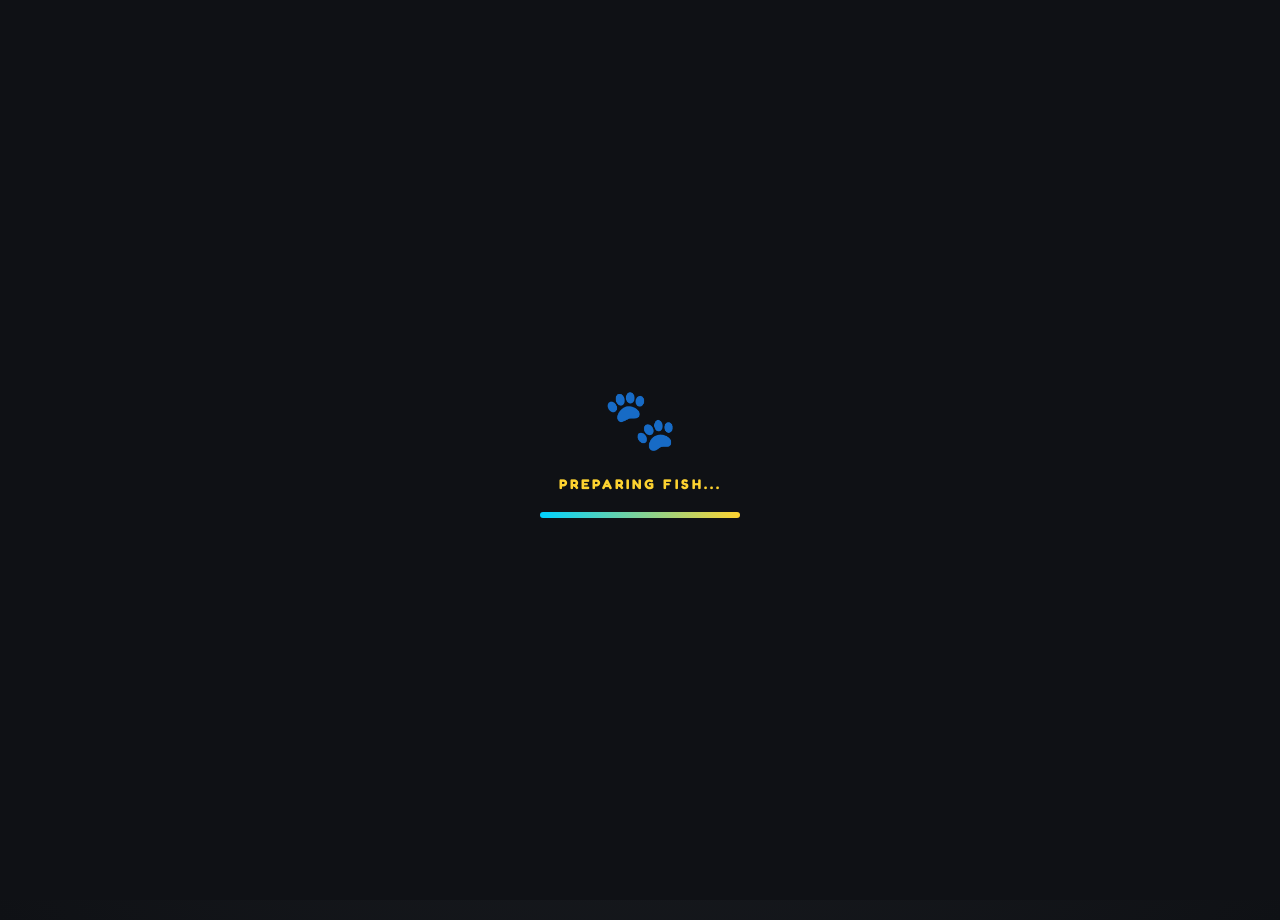
==== commit 7152a9bc: "Add files via upload" ====
--- a/index.html
+++ b/index.html
@@ -11,58 +11,128 @@
     <link rel="stylesheet" href="style.css" />
   </head>
   <body>
+    <div id="loading-screen">
+      <div class="loader-content">
+        <div class="loader-cat">🐾</div>
+        <h2 class="loader-text">PREPARING FISH...</h2>
+        <div class="progress-bar">
+          <div class="progress-fill"></div>
+        </div>
+      </div>
+    </div>
     <div id="game-container">
       <div id="menu-screen">
-        <h1>STUFF THE CAT</h1>
-        <div id="rank-board">
-          <h3>--- RANKS (Ranked by CPS) ---</h3>
-          <div class="rank-item">Easy: <span id="record-easy">NONE</span></div>
-          <div class="rank-item">
-            Medium: <span id="record-medium">NONE</span>
-          </div>
-          <div class="rank-item">Hard: <span id="record-hard">NONE</span></div>
-          <div class="rank-item">
-            Extreme: <span id="record-extreme">NONE</span>
-          </div>
-          <div class="rank-item">
-            Master: <span id="record-master">NONE</span>
-          </div>
-          <div class="rank-item">
-            Impossible: <span id="record-impossible">NONE</span>
-          </div>
-          <div class="rank-item">
-            Divine: <span id="record-divine">NONE</span>
-          </div>
-        </div>
-        <p>Select Difficulty to Start:</p>
-        <button class="btn easy" onclick="startGame('easy')">
-          EASY (Goal: 75)
+        <h1 class="game-title">STUFF THE CAT</h1>
+
+        <div class="menu-controls-row" style="display: flex">
+          <button class="stats-toggle-btn" onclick="toggleStats(true)">
+            📊 CATISTICS
+          </button>
+          <button class="menu-btn secondary" onclick="toggleSettings(true)">
+            ⚙️ SETTINGS
+          </button>
+        </div>
+
+        <div id="settings-modal" style="display: none">
+          <div class="stats-content">
+            <button class="close-stats" onclick="toggleSettings(false)">
+              ✕
+            </button>
+            <h2 style="color: #fed330; margin-bottom: 20px">SETTINGS</h2>
+
+            <div class="settings-grid">
+              <div class="stat-card">
+                <span class="stat-label">MUSIC</span>
+                <button
+                  id="music-toggle"
+                  class="toggle-btn off"
+                  onclick="handleToggle('music')"
+                >
+                  OFF
+                </button>
+              </div>
+              <div class="stat-card">
+                <span class="stat-label">SOUNDS</span>
+                <button
+                  id="sfx-toggle"
+                  class="toggle-btn on"
+                  onclick="handleToggle('sfx')"
+                >
+                  ON
+                </button>
+              </div>
+            </div>
+
+            <div class="stat-card">
+              <span class="stat-label">MUSIC VOLUME</span>
+              <input
+                type="range"
+                id="music-volume"
+                class="volume-slider"
+                min="0"
+                max="1"
+                step="0.1"
+                oninput="updateVolume('music', this.value)"
+              />
+            </div>
+
+            <div class="stat-card">
+              <span class="stat-label">SFX VOLUME</span>
+              <input
+                type="range"
+                id="sfx-volume"
+                class="volume-slider"
+                min="0"
+                max="1"
+                step="0.1"
+                oninput="updateVolume('sfx', this.value)"
+              />
+            </div>
+
+            <div class="stat-card highlight">
+              <span class="stat-label">PERFORMANCE MODE</span>
+              <button
+                id="perf-toggle"
+                class="toggle-btn off"
+                onclick="handleToggle('perf')"
+              >
+                OFF
+              </button>
+            </div>
+          </div>
+        </div>
+
+        <p class="menu-subtext">SELECT DIFFICULTY</p>
+
+        <div class="difficulty-grid">
+          <button class="btn easy" onclick="startGame('easy')">EASY</button>
+          <button class="btn medium" onclick="startGame('medium')">
+            MEDIUM
+          </button>
+          <button class="btn hard" onclick="startGame('hard')">HARD</button>
+          <button class="btn extreme" onclick="startGame('extreme')">
+            EXTREME
+          </button>
+          <button class="btn master" onclick="startGame('master')">
+            MASTER
+          </button>
+          <button class="btn impossible" onclick="startGame('impossible')">
+            IMPOSSIBLE
+          </button>
+        </div>
+
+        <button class="btn divine" onclick="startGame('divine')">
+          ✧ DIVINE ✧
         </button>
-        <button class="btn medium" onclick="startGame('medium')">
-          MEDIUM (Goal: 150)
-        </button>
-        <button class="btn hard" onclick="startGame('hard')">
-          HARD (Goal: 300)
-        </button>
-        <button class="btn extreme" onclick="startGame('extreme')">
-          EXTREME (Goal: 600)
-        </button>
-        <button class="btn master" onclick="startGame('master')">
-          MASTER (Goal: 800)
-        </button>
-        <button class="btn impossible" onclick="startGame('impossible')">
-          IMPOSSIBLE (Goal: 1000)
-        </button>
-        <button class="btn divine" onclick="startGame('divine')">
-          DIVINE (Goal: 1500)
-        </button>
       </div>
 
       <div id="game-screen" style="display: none">
-        <button id="quit-btn" onclick="location.reload()">✕ QUIT</button>
+        <button id="quit-btn" onclick="quitToMenu()">✕ QUIT</button>
         <h2 id="score-label">
           FISH: <span id="score">0</span> / <span id="goal">0</span>
         </h2>
+
+        <div id="live-cps-box">SPEED: <span id="live-cps">0.00</span> CPS</div>
 
         <div class="cat-space">
           <img src="cat.png" id="pet-image" alt="Cat" />
@@ -81,7 +151,7 @@
           RANK: <span id="win-rank">---</span>
         </div>
 
-        <button class="btn easy" onclick="location.reload()">PLAY AGAIN</button>
+        <button class="btn easy" onclick="quitToMenu()">PLAY AGAIN</button>
       </div>
 
       <div id="game-over-screen" style="display: none">
@@ -91,7 +161,48 @@
         <div class="final-stats">
           Best Score this round: <span id="final-score">0</span>
         </div>
-        <button class="btn hard" onclick="location.reload()">TRY AGAIN</button>
+        <button class="btn hard" onclick="quitToMenu()">TRY AGAIN</button>
+      </div>
+
+      <div id="stats-modal" style="display: none">
+        <div class="stats-content">
+          <button class="close-stats" onclick="toggleStats(false)">✕</button>
+          <h2 style="color: #fed330; margin-bottom: 20px">CATISTICS</h2>
+
+          <div class="stat-card">
+            <span class="stat-label">TOTAL FISH FED</span>
+            <span id="total-fish-count" class="stat-value">0</span>
+          </div>
+
+          <div id="rank-board">
+            <div class="rank-item">
+              Easy: <span id="record-easy">NONE</span>
+            </div>
+            <div class="rank-item">
+              Medium: <span id="record-medium">NONE</span>
+            </div>
+            <div class="rank-item">
+              Hard: <span id="record-hard">NONE</span>
+            </div>
+            <div class="rank-item">
+              Extreme: <span id="record-extreme">NONE</span>
+            </div>
+            <div class="rank-item">
+              Master: <span id="record-master">NONE</span>
+            </div>
+            <div class="rank-item">
+              Impossible: <span id="record-impossible">NONE</span>
+            </div>
+            <div class="rank-item">
+              Divine: <span id="record-divine">NONE</span>
+            </div>
+          </div>
+
+          <div class="stat-card highlight">
+            <span class="stat-label">ALL-TIME BEST RANK</span>
+            <span id="all-time-best" class="stat-value">NONE</span>
+          </div>
+        </div>
       </div>
     </div>
 
--- a/style.css
+++ b/style.css
@@ -1,4 +1,6 @@
-/* Add this to body or specific elements */
+/* ==========================================
+   1. GLOBAL RESETS & BASE STYLES
+========================================== */
 * {
   -webkit-user-select: none; /* Safari */
   -ms-user-select: none; /* IE 10+ */
@@ -16,7 +18,7 @@
   align-items: center;
   min-height: 100vh; /* Exactly the height of the screen */
   margin: 0;
-  overflow: auto; /* Stops the "long page" effect */
+  overflow: hidden; /* Stops the "long page" effect */
   padding: 10px;
   -webkit-font-smoothing: antialiased;
   -webkit-tap-highlight-color: transparent;
@@ -25,10 +27,10 @@
 @keyframes bgPulse {
   0%,
   100% {
-    background-color: #0f1115;
+    filter: brightness(1);
   }
   50% {
-    background-color: #161a1f;
+    filter: brightness(1.2);
   }
 }
 
@@ -36,6 +38,19 @@
   outline: none;
 }
 
+/* Performance Mode Styles */
+.low-perf * {
+  animation: none !important;
+  backdrop-filter: none !important;
+  text-shadow: none !important;
+}
+.low-perf body {
+  background: #0f1115 !important;
+}
+
+/* ==========================================
+   2. MAIN LAYOUT & CONTAINERS
+========================================== */
 #game-container {
   text-align: center;
   background-color: rgba(30, 34, 42, 0.85);
@@ -60,11 +75,93 @@
   justify-content: space-between; /* Spreads items out evenly inside */
   align-items: center;
 }
+
+.cat-space {
+  height: 250px; /* This locks the area height */
+  display: flex;
+  justify-content: center;
+  align-items: center;
+  margin: 15px 0;
+  width: 100%;
+  overflow: hidden; /* Keeps the cat inside the box */
+}
+
+#pet-image {
+  /* width is controlled by your JS, so we just set safety limits */
+  max-width: 250px;
+  max-height: 220px;
+  width: 120px;
+  height: auto;
+  object-fit: contain;
+  margin: 15px 0;
+
+  transition: width 0.2s ease-out;
+  user-select: none;
+  -webkit-user-drag: none;
+  animation: breathe 3s ease-in-out infinite;
+}
+
+/* ==========================================
+   3. MENU & GRID SYSTEM
+========================================== */
+.game-title {
+  font-size: 36px;
+  color: #fed330;
+  text-shadow: 0 4px 0 #c99300;
+  margin-bottom: 5px;
+  letter-spacing: 2px;
+}
+
+.menu-controls-row {
+  display: flex !important;
+  flex-direction: row !important;
+  justify-content: space-between !important;
+  gap: 10px !important;
+  width: 100% !important;
+  margin: 15px 0 !important;
+  box-sizing: border-box !important;
+}
+
+.menu-top-bar {
+  width: 100%;
+  border-bottom: 1px solid rgba(255, 255, 255, 0.1);
+  padding-bottom: 15px;
+  margin-bottom: 15px;
+  display: flex;
+  justify-content: center;
+}
+
+.menu-subtext {
+  font-size: 11px;
+  color: #778ca3;
+  text-transform: uppercase;
+  letter-spacing: 4px;
+  margin-bottom: 15px;
+}
+
+.difficulty-grid {
+  display: grid;
+  grid-template-columns: 1fr 1fr; /* Two columns */
+  gap: 12px; /* Space between buttons */
+  width: 100%;
+}
+
+/* Adjusting the Grid Buttons to fit nicely */
+.difficulty-grid .btn {
+  width: 100%; /* Fill the grid cell */
+  max-width: none; /* Override old max-width */
+  margin: 0; /* Remove old vertical margins */
+  padding: 14px 5px;
+  font-size: 14px;
+}
+
+/* ==========================================
+   4. BUTTONS & UI CONTROLS
+========================================== */
 .btn,
 #feed-btn {
   width: 100%;
-  max-width: 250px;
-  margin: 10px 0;
+  margin: 5px 0;
   padding: 16px;
   border-radius: 14px;
   font-weight: 700;
@@ -76,6 +173,7 @@
   letter-spacing: 1px;
   position: relative;
   overflow: hidden;
+  user-select: none;
 }
 
 .btn:hover {
@@ -108,182 +206,6 @@
     0 2px 0 #2a5298,
     0 5px 15px rgba(0, 210, 255, 0.2);
   background: linear-gradient(135deg, #00c4ee, #2b62b1);
-}
-
-/* EASY - Minty Fresh */
-.easy {
-  background: linear-gradient(135deg, #26de81, #20bf6b);
-  color: #052b18;
-  box-shadow:
-    0 6px 0 #1a9452,
-    0 10px 20px rgba(38, 222, 129, 0.3);
-}
-
-/* MEDIUM - Golden Saffron */
-.medium {
-  background: linear-gradient(135deg, #fed330, #f7b731);
-  color: #4b3e00;
-  box-shadow:
-    0 6px 0 #c99300,
-    0 10px 20px rgba(254, 211, 48, 0.3);
-}
-
-/* HARD - Tiger Blaze */
-.hard {
-  background: linear-gradient(135deg, #fa8231, #e67e22);
-  color: #fff;
-  box-shadow:
-    0 6px 0 #a35213,
-    0 10px 20px rgba(250, 130, 49, 0.3);
-}
-
-/* EXTREME - Crimson Fury */
-.extreme {
-  background: linear-gradient(135deg, #eb3b5a, #fc5c65);
-  color: #fff;
-  box-shadow:
-    0 6px 0 #a92a40,
-    0 10px 20px rgba(235, 59, 90, 0.3);
-}
-
-/* MASTER - Royal Void */
-.master {
-  background: linear-gradient(135deg, #8854d0, #a55eea);
-  color: #fff;
-  box-shadow:
-    0 6px 0 #5b1bb1,
-    0 0 20px rgba(136, 84, 208, 0.5);
-}
-
-/* IMPOSSIBLE - Blood Metal */
-.impossible {
-  background: linear-gradient(135deg, #1a0000, #4b0000);
-  color: #ff4d4d;
-  border: 1px solid #ff0000;
-  box-shadow:
-    0 6px 0 #000,
-    0 0 25px rgba(255, 0, 0, 0.6);
-  animation: pulse-red 2s infinite;
-}
-
-@keyframes pulse-red {
-  0% {
-    box-shadow:
-      0 6px 0 #000,
-      0 0 10px rgba(255, 0, 0, 0.6);
-  }
-  50% {
-    box-shadow:
-      0 6px 0 #000,
-      0 0 25px rgba(255, 0, 0, 0.9);
-  }
-  100% {
-    box-shadow:
-      0 6px 0 #000,
-      0 0 10px rgba(255, 0, 0, 0.6);
-  }
-}
-
-/* DIVINE - Ethereal Light */
-.divine {
-  background: linear-gradient(45deg, #ffffff, #00d2ff, #ffffff);
-  background-size: 200% 200%;
-  color: #051923;
-  box-shadow:
-    0 6px 0 #0099cc,
-    0 0 30px #fff;
-  animation: divineFlow 3s linear infinite;
-}
-
-@keyframes divineFlow {
-  0% {
-    background-position: 0% 50%;
-  }
-  50% {
-    background-position: 100% 50%;
-  }
-  100% {
-    background-position: 0% 50%;
-  }
-}
-.cat-space {
-  height: 250px; /* This locks the area height */
-  display: flex;
-  justify-content: center;
-  align-items: center;
-  margin: 15px 0;
-  width: 100%;
-  overflow: hidden; /* Keeps the cat inside the box */
-}
-
-#pet-image {
-  /* width is controlled by your JS, so we just set safety limits */
-  max-width: 250px;
-  max-height: 220px;
-  width: 120px;
-  height: auto;
-  object-fit: contain;
-  margin: 15px 0;
-
-  transition: width 0.2s ease-out;
-  user-select: none;
-  -webkit-user-drag: none;
-  animation: breathe 3s ease-in-out infinite;
-}
-
-/* The Breathing Animation Logic */
-@keyframes breathe {
-  0%,
-  100% {
-    transform: scale(1);
-  }
-  50% {
-    transform: scale(1.04);
-  }
-}
-
-#rank-board {
-  margin-top: 20px;
-  padding: 15px;
-  background: rgba(0, 0, 0, 0.25); /* Darker for better contrast */
-  border-radius: 15px;
-  border: 1px solid rgba(255, 255, 255, 0.1);
-  width: 100%;
-  box-sizing: border-box; /* Prevents padding from breaking the width */
-}
-
-#rank-board h3 {
-  margin: 0 0 12px 0;
-  font-size: 13px;
-  color: #a5b1c2;
-  letter-spacing: 2px;
-  text-align: center; /* Keeps the title in the middle */
-}
-
-.rank-item {
-  font-size: 14px;
-  margin: 8px 0;
-  font-weight: bold;
-  display: flex; /* The Magic Fix */
-  justify-content: space-between; /* Pushes Label to left, Rank to right */
-  align-items: center;
-  border-bottom: 1px solid rgba(255, 255, 255, 0.03); /* Subtle separator */
-  padding-bottom: 4px;
-}
-
-/* Make sure the spans (the actual ranks) are right-aligned */
-.rank-item span {
-  text-align: right;
-  flex-grow: 1; /* Helps push the text to the edges */
-}
-
-/* The Big Rank on the Win Screen */
-#win-rank {
-  font-size: 50px;
-  display: block;
-  font-weight: 900;
-  text-shadow: 0 0 25px currentColor; /* Makes the rank glow its own color */
-  margin-top: 10px;
 }
 
 #quit-btn {
@@ -309,29 +231,364 @@
   transform: scale(1.1);
 }
 
-.gray-out {
-  filter: grayscale(100%) brightness(40%); /* Turns the cat gray */
-  opacity: 0.5;
-  transform: scale(0.8) !important;
-}
-
-#game-over-text {
+.menu-btn.secondary {
+  flex: 1; /* This forces both buttons to be the exact same width */
+  background: rgba(255, 255, 255, 0.1);
+  border: 1px solid rgba(255, 255, 255, 0.2);
+  color: white;
+  padding: 12px; /* Uniform height */
+  border-radius: 12px;
+  cursor: pointer;
+  font-weight: bold;
+  font-size: 13px; /* Keep text size consistent */
+  text-transform: uppercase;
+  letter-spacing: 1px;
+  transition: all 0.2s ease;
+  display: flex;
+  justify-content: center;
+  align-items: center;
+  min-height: 45px; /* Ensures they never shrink vertically */
+  margin: 0;
+  box-sizing: border-box;
+}
+
+.menu-btn.secondary:hover {
+  background: rgba(255, 255, 255, 0.2);
+  transform: translateY(-2px);
+  border-color: rgba(255, 255, 255, 0.4);
+}
+
+.menu-btn.secondary:active {
+  transform: translateY(1px);
+}
+
+/* ==========================================
+   5. DIFFICULTY THEMES
+========================================== */
+/* EASY - Minty Fresh */
+.easy {
+  background: linear-gradient(135deg, #26de81, #20bf6b);
+  color: #052b18;
+  box-shadow:
+    0 6px 0 #1a9452,
+    0 10px 20px rgba(38, 222, 129, 0.3);
+}
+
+/* MEDIUM - Golden Saffron */
+.medium {
+  background: linear-gradient(135deg, #fed330, #f7b731);
+  color: #4b3e00;
+  box-shadow:
+    0 6px 0 #c99300,
+    0 10px 20px rgba(254, 211, 48, 0.3);
+}
+
+/* HARD - Tiger Blaze */
+.hard {
+  background: linear-gradient(135deg, #fa8231, #e67e22);
+  color: #fff;
+  box-shadow:
+    0 6px 0 #a35213,
+    0 10px 20px rgba(250, 130, 49, 0.3);
+}
+
+/* EXTREME - Crimson Fury */
+.extreme {
+  background: linear-gradient(135deg, #eb3b5a, #fc5c65);
+  color: #fff;
+  box-shadow:
+    0 6px 0 #a92a40,
+    0 10px 20px rgba(235, 59, 90, 0.3);
+}
+
+/* MASTER - Royal Void */
+.master {
+  background: linear-gradient(135deg, #8854d0, #a55eea);
+  color: #fff;
+  box-shadow:
+    0 6px 0 #5b1bb1,
+    0 0 20px rgba(136, 84, 208, 0.5);
+}
+
+/* IMPOSSIBLE - Blood Metal */
+.impossible {
+  background: linear-gradient(135deg, #1a0000, #4b0000);
   color: #ff4d4d;
-  font-size: 24px;
+  border: 1px solid #ff0000;
+  box-shadow:
+    0 6px 0 #000,
+    0 0 25px rgba(255, 0, 0, 0.6);
+  animation: pulse-red 2s infinite;
+}
+
+@keyframes pulse-red {
+  0% {
+    box-shadow:
+      0 6px 0 #000,
+      0 0 10px rgba(255, 0, 0, 0.6);
+  }
+  50% {
+    box-shadow:
+      0 6px 0 #000,
+      0 0 25px rgba(255, 0, 0, 0.9);
+  }
+  100% {
+    box-shadow:
+      0 6px 0 #000,
+      0 0 10px rgba(255, 0, 0, 0.6);
+  }
+}
+
+/* DIVINE - Ethereal Light */
+.divine {
+  background: linear-gradient(45deg, #ffffff, #00d2ff, #ffffff);
+  background-size: 200% 200%;
+  color: #051923;
+  box-shadow:
+    0 6px 0 #0099cc,
+    0 0 30px #fff;
+  animation: divineFlow 3s linear infinite;
+}
+
+.btn.divine {
+  grid-column: span 2; /* Make it take up both columns */
+  margin-top: 10px;
+  width: 100%;
+  max-width: none;
+  font-size: 18px;
+  padding: 18px;
+  border: 2px solid #ffffff;
+}
+
+@keyframes divineFlow {
+  0% {
+    background-position: 0% 50%;
+  }
+  50% {
+    background-position: 100% 50%;
+  }
+  100% {
+    background-position: 0% 50%;
+  }
+}
+
+/* ==========================================
+   6. MODALS: SETTINGS & STATS
+========================================== */
+#settings-modal {
+  position: absolute;
+  top: 0;
+  left: 0;
+  width: 100%;
+  height: 100%;
+  background: rgba(15, 17, 21, 0.98);
+  backdrop-filter: blur(15px);
+  z-index: 101; /* Above stats */
+  border-radius: 20px;
+  display: flex;
+  justify-content: center;
+  align-items: center;
+}
+
+.settings-grid {
+  display: grid;
+  grid-template-columns: 1fr 1fr;
+  gap: 10px;
+}
+
+.toggle-btn {
+  background: #2d3436;
+  border: none;
+  color: white;
+  padding: 8px 20px;
+  border-radius: 8px;
   font-weight: bold;
+  cursor: pointer;
+  margin-top: 5px;
+  transition: 0.2s;
+}
+
+.toggle-btn.on {
+  background: #26de81;
+  color: #052b18;
+}
+.toggle-btn.off {
+  background: #eb3b5a;
+  color: white;
+}
+
+.volume-slider {
+  width: 100%;
   margin-top: 10px;
-}
-
-#game-over-screen {
+  accent-color: #fed330; /* Makes the handle match your theme */
+  cursor: pointer;
+}
+
+#stats-modal {
+  position: absolute;
+  top: 0;
+  left: 0;
+  width: 100%;
+  height: 100%;
+  background: #0f1115; /* Solid color instead of transparent to hide menu */
+  z-index: 100;
+  border-radius: 20px;
+  display: flex;
+  flex-direction: column; /* Stack title and cards */
+  align-items: center;
+  padding: 20px;
+  box-sizing: border-box; /* Crucial: keeps padding inside the 100% width */
+  overflow-y: auto; /* Allows scrolling inside stats without moving the modal */
+}
+
+#stats-modal h2 {
+  margin-top: 20px;
+  margin-bottom: 20px;
+  color: #fed330;
+  text-transform: uppercase;
+  letter-spacing: 2px;
+}
+
+.stats-content {
+  width: 90%;
+  text-align: center;
+}
+
+.stat-card {
+  background: rgba(255, 255, 255, 0.05);
+  padding: 10px;
+  border-radius: 12px;
+  margin: 10px 0;
+  border: 1px solid rgba(255, 255, 255, 0.1);
+}
+
+.stat-label {
+  font-size: 11px;
+  color: #778ca3;
+  text-transform: uppercase;
+}
+.stat-value {
+  font-size: 22px;
+  font-weight: 900;
+  color: #00d2ff;
+  display: block;
+}
+
+.highlight {
+  border: 1px solid #fed330;
+}
+
+.stats-toggle-btn {
+  background: rgba(255, 255, 255, 0.1);
+  border: 1px solid rgba(255, 255, 255, 0.2);
+  color: white;
+  padding: 8px 15px;
+  border-radius: 10px;
+  cursor: pointer;
+  font-weight: bold;
+  margin: 10px auto;
+  display: block;
+}
+
+.close-stats {
+  position: absolute;
+  top: 15px;
+  right: 15px;
+  background: none;
+  border: none;
+  color: #ff4d4d;
+  font-size: 28px;
+  cursor: pointer;
+  transition: transform 0.2s;
+}
+
+/* ==========================================
+   7. SCOREBOARD & RANKS
+========================================== */
+#score-label {
+  font-size: 20px;
+  letter-spacing: 1px;
+  text-shadow: 0 0 10px rgba(255, 255, 255, 0.2);
+  margin-bottom: 5px;
+}
+
+#score {
+  font-weight: 900;
+  font-size: 28px;
+  transition: color 0.3s ease; /* Smooth color transitions */
+}
+
+#rank-board {
+  margin-top: 20px;
+  padding: 15px;
+  background: rgba(0, 0, 0, 0.25); /* Darker for better contrast */
+  border-radius: 15px;
+  border: 1px solid rgba(255, 255, 255, 0.1);
+  width: 100%;
+  box-sizing: border-box; /* Prevents padding from breaking the width */
+}
+
+#rank-board h3 {
+  margin: 0 0 12px 0;
+  font-size: 13px;
+  color: #a5b1c2;
+  letter-spacing: 2px;
+  text-align: center; /* Keeps the title in the middle */
+}
+
+.rank-item {
+  font-size: 14px;
+  margin: 8px 0;
+  font-weight: bold;
+  display: flex; /* The Magic Fix */
+  justify-content: space-between; /* Pushes Label to left, Rank to right */
+  align-items: center;
+  border-bottom: 1px solid rgba(255, 255, 255, 0.03); /* Subtle separator */
+  padding-bottom: 4px;
+}
+
+/* Make sure the spans (the actual ranks) are right-aligned */
+.rank-item span {
+  text-align: right;
+  flex-grow: 1; /* Helps push the text to the edges */
+}
+
+/* The Big Rank on the Win Screen */
+#win-rank {
+  font-size: 50px;
+  display: block;
+  font-weight: 900;
+  text-shadow: 0 0 25px currentColor; /* Makes the rank glow its own color */
+  margin-top: 10px;
+}
+
+/* ==========================================
+   8. END GAME SCREENS (WIN & LOSE)
+========================================== */
+#win-screen {
   text-align: center;
   padding: 20px;
-  animation: fadeIn 0.5s ease-in;
-}
-
-.skull-icon {
+  animation: slideUp 0.6s cubic-bezier(0.175, 0.885, 0.32, 1.275);
+}
+
+.star-icon {
   font-size: 80px;
   margin: 0;
-  filter: drop-shadow(0 0 15px #ff4d4d);
+  filter: drop-shadow(0 0 20px #fed330);
+  animation: pulse 1.5s infinite;
+}
+
+.win-text {
+  color: #fed330;
+  font-size: 32px;
+  text-transform: uppercase;
+  letter-spacing: 2px;
+}
+
+#win-speed {
+  font-size: 32px;
+  display: block;
+  color: white;
 }
 
 .final-stats {
@@ -345,109 +602,92 @@
   font-weight: bold;
 }
 
-#win-speed {
-  font-size: 32px;
-  display: block;
-  color: white;
-}
-
-#score-label {
-  font-size: 20px;
-  letter-spacing: 1px;
-  text-shadow: 0 0 10px rgba(255, 255, 255, 0.2);
-  margin-bottom: 5px;
-}
-
-#score {
-  font-weight: 900;
-  font-size: 28px;
-  transition: color 0.3s ease; /* Smooth color transitions */
-}
-
-/* A smooth fade-in so it doesn't just "pop" in */
-@keyframes fadeIn {
-  0% {
-    opacity: 0;
-    transform: translateY(-15px) scale(0.95);
-    filter: blur(4px);
-  }
-  100% {
-    opacity: 1;
-    transform: translateY(0) scale(1);
-    filter: blur(0);
-  }
-}
-
-#win-screen {
+#game-over-screen {
   text-align: center;
   padding: 20px;
-  animation: slideUp 0.6s cubic-bezier(0.175, 0.885, 0.32, 1.275);
-}
-
-.star-icon {
+  animation: fadeIn 0.5s ease-in;
+}
+
+#game-over-text {
+  color: #ff4d4d;
+  font-size: 24px;
+  font-weight: bold;
+  margin-top: 10px;
+}
+
+.skull-icon {
   font-size: 80px;
   margin: 0;
-  filter: drop-shadow(0 0 20px #fed330);
-  animation: pulse 1.5s infinite;
-}
-
-.win-text {
+  filter: drop-shadow(0 0 15px #ff4d4d);
+}
+
+.gray-out {
+  filter: grayscale(100%) brightness(40%); /* Turns the cat gray */
+  opacity: 0.5;
+  transform: scale(0.8) !important;
+}
+
+/* ==========================================
+   9. LOADING SCREEN
+========================================== */
+#loading-screen {
+  position: fixed;
+  top: 0;
+  left: 0;
+  width: 100%;
+  height: 100%;
+  background: #0f1115; /* Match your body background */
+  display: flex;
+  justify-content: center;
+  align-items: center;
+  z-index: 9999; /* Higher than everything else */
+  transition:
+    opacity 0.5s ease,
+    visibility 0.5s;
+}
+
+.loader-content {
+  text-align: center;
+}
+
+.loader-cat {
+  font-size: 60px;
+  animation: loaderBlink 1s ease-in-out infinite;
+  margin-bottom: 20px;
+}
+
+.loader-text {
+  font-size: 14px;
+  letter-spacing: 3px;
   color: #fed330;
-  font-size: 32px;
-  text-transform: uppercase;
-  letter-spacing: 2px;
-}
-
-/* Animations for the Win */
-@keyframes slideUp {
-  0% {
-    opacity: 0;
-    transform: translateY(60px) scale(0.8);
-  }
-  70% {
-    transform: translateY(-5px) scale(1.02); /* Slight overshoot for juice */
-  }
-  100% {
-    opacity: 1;
-    transform: translateY(0) scale(1);
-  }
-}
-
-@keyframes pulse {
-  0% {
-    transform: scale(1);
-  }
-  50% {
-    transform: scale(1.1);
-  }
-  100% {
-    transform: scale(1);
-  }
-}
-
-.panic {
-  animation: shake 0.2s infinite;
-  filter: drop-shadow(0 0 10px #ff4d4d) !important;
-}
-
-@keyframes shake {
-  0% {
-    transform: translate(1px, 1px) rotate(0deg);
-  }
-  25% {
-    transform: translate(-1px, -2px) rotate(-1deg);
-  }
-  50% {
-    transform: translate(-3px, 0px) rotate(1deg);
-  }
-  75% {
-    transform: translate(3px, 2px) rotate(-1deg);
-  }
-  100% {
-    transform: translate(1px, -1px) rotate(0deg);
-  }
-}
-
+  margin-bottom: 20px;
+}
+
+.progress-bar {
+  width: 200px;
+  height: 6px;
+  background: rgba(255, 255, 255, 0.1);
+  border-radius: 10px;
+  overflow: hidden;
+  margin: 0 auto;
+}
+
+.progress-fill {
+  width: 0%;
+  height: 100%;
+  background: linear-gradient(90deg, #00d2ff, #fed330);
+  animation: fillProgress 1.5s ease-in-out forwards;
+}
+
+/* Class to fade out the loader */
+.loader-hidden {
+  opacity: 0;
+  visibility: hidden;
+}
+
+/* ==========================================
+   10. EFFECTS & ANIMATIONS
+========================================== */
 .floating-fish {
   position: fixed;
   pointer-events: none;
@@ -457,6 +697,26 @@
   animation: explosionEffect 0.8s ease-out forwards;
 }
 
+.shake-screen {
+  animation: screenShake 0.1s ease-in-out;
+}
+
+.panic {
+  animation: shake 0.2s infinite;
+  filter: drop-shadow(0 0 10px #ff4d4d) !important;
+}
+
+/* The Breathing Animation Logic */
+@keyframes breathe {
+  0%,
+  100% {
+    transform: scale(1);
+  }
+  50% {
+    transform: scale(1.04);
+  }
+}
+
 @keyframes explosionEffect {
   0% {
     opacity: 1;
@@ -469,26 +729,145 @@
   }
 }
 
+/* Animations for the Win */
+@keyframes slideUp {
+  0% {
+    opacity: 0;
+    transform: translateY(60px) scale(0.8);
+  }
+  70% {
+    transform: translateY(-5px) scale(1.02); /* Slight overshoot for juice */
+  }
+  100% {
+    opacity: 1;
+    transform: translateY(0) scale(1);
+  }
+}
+
+@keyframes pulse {
+  0% {
+    transform: scale(1);
+  }
+  50% {
+    transform: scale(1.1);
+  }
+  100% {
+    transform: scale(1);
+  }
+}
+
+@keyframes shake {
+  0% {
+    transform: translate(1px, 1px) rotate(0deg);
+  }
+  25% {
+    transform: translate(-1px, -2px) rotate(-1deg);
+  }
+  50% {
+    transform: translate(-3px, 0px) rotate(1deg);
+  }
+  75% {
+    transform: translate(3px, 2px) rotate(-1deg);
+  }
+  100% {
+    transform: translate(1px, -1px) rotate(0deg);
+  }
+}
+
+@keyframes screenShake {
+  0% {
+    transform: translate(2px, 2px);
+  }
+  25% {
+    transform: translate(-2px, -1px);
+  }
+  50% {
+    transform: translate(-1px, 2px);
+  }
+  75% {
+    transform: translate(1px, -2px);
+  }
+  100% {
+    transform: translate(0, 0);
+  }
+}
+
+/* A smooth fade-in so it doesn't just "pop" in */
+@keyframes fadeIn {
+  0% {
+    opacity: 0;
+    transform: translateY(-15px) scale(0.95);
+    filter: blur(4px);
+  }
+  100% {
+    opacity: 1;
+    transform: translateY(0) scale(1);
+    filter: blur(0);
+  }
+}
+
+@keyframes loaderBlink {
+  0%,
+  100% {
+    transform: scale(1);
+    opacity: 1;
+  }
+  50% {
+    transform: scale(1.2);
+    opacity: 0.7;
+  }
+}
+
+@keyframes fillProgress {
+  0% {
+    width: 0%;
+  }
+  100% {
+    width: 100%;
+  }
+}
+
+/* ==========================================
+   11. MEDIA QUERIES (RESPONSIVE FIXES)
+========================================== */
+/* If the screen is very small, shrink the gaps so everything stays on one screen */
 @media (max-height: 700px) {
+  .difficulty-grid {
+    gap: 8px;
+  }
+
+  .difficulty-grid .btn {
+    padding: 10px 5px;
+  }
+
+  .game-title {
+    font-size: 28px;
+  }
+
   #game-container {
     padding: 15px;
   }
+
   h1 {
     font-size: 24px;
     margin: 10px 0;
   }
+
   .btn,
   #feed-btn {
     padding: 10px;
     margin: 5px 0;
     font-size: 16px;
   }
+
   .cat-space {
     height: 180px;
   } /* Shrinks cat space so buttons fit */
+
   #pet-image {
     max-height: 160px;
   }
+
   #rank-board {
     margin-top: 10px;
     padding: 10px;
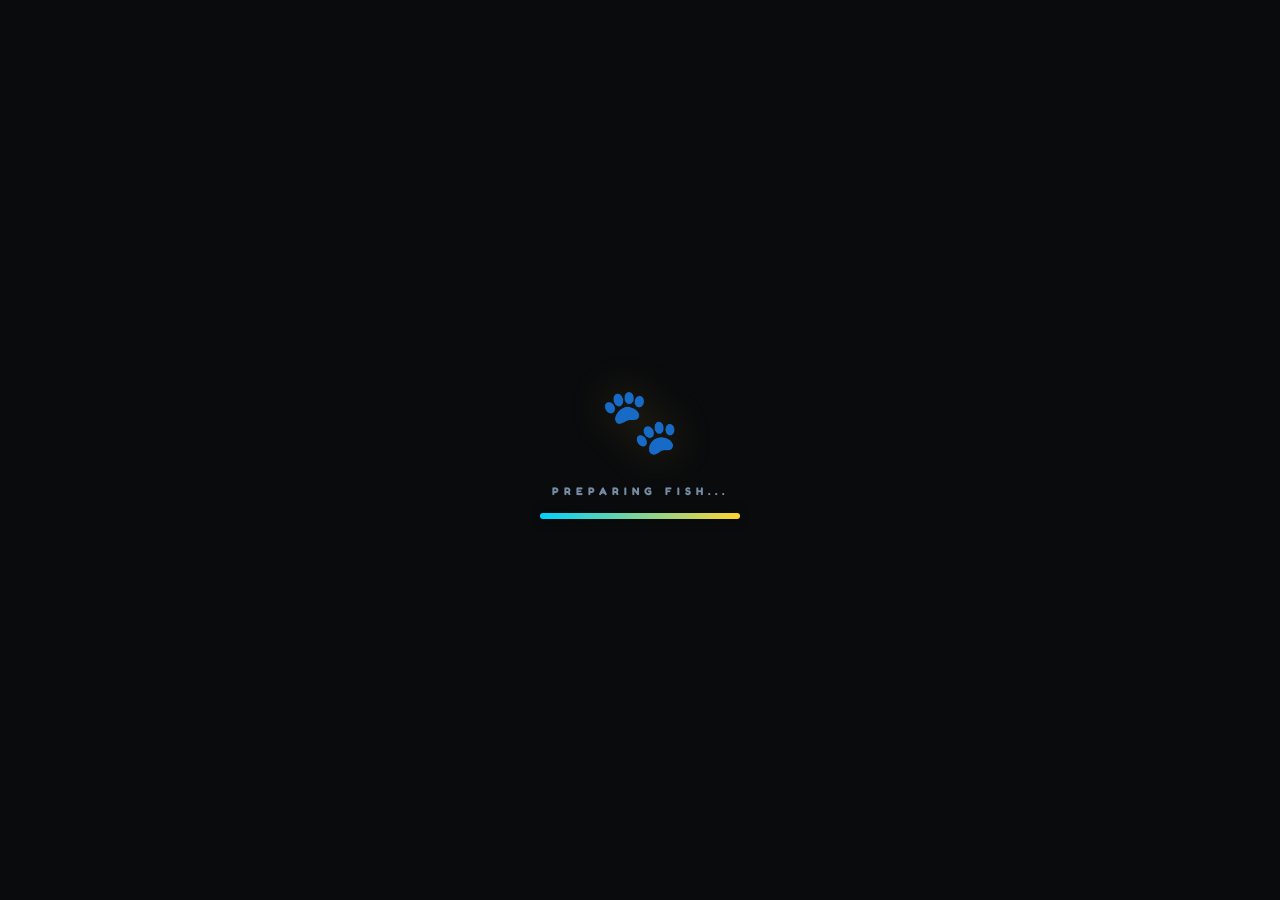
==== commit 54407a5e: "New Update" ====
--- a/index.html
+++ b/index.html
@@ -2,10 +2,13 @@
 <html lang="en">
   <head>
     <meta charset="UTF-8" />
-    <meta name="viewport" content="width=device-width, initial-scale=1.0" />
+    <meta
+      name="viewport"
+      content="width=device-width, initial-scale=1.0, maximum-scale=1.0, user-scalable=no"
+    />
     <title>Stuff the Cat</title>
     <link
-      href="https://fonts.googleapis.com/css2?family=Fredoka:wght@400;700&display=swap"
+      href="https://fonts.googleapis.com/css2?family=Fredoka:wght@400;700;900&display=swap"
       rel="stylesheet"
     />
     <link rel="stylesheet" href="style.css" />
@@ -20,12 +23,135 @@
         </div>
       </div>
     </div>
+
+    <div id="countdown-screen" style="display: none">
+      <h1 id="countdown-text">3</h1>
+    </div>
     <div id="game-container">
+      <div id="settings-modal" style="display: none">
+        <button class="close-stats" onclick="toggleSettings(false)">✕</button>
+        <h2 class="game-title" style="font-size: 24px; color: #fed330">
+          SETTINGS
+        </h2>
+
+        <div class="settings-grid">
+          <div class="stat-card">
+            <span class="stat-label">MUSIC</span>
+            <button
+              id="music-toggle"
+              class="toggle-btn off"
+              onclick="handleToggle('music')"
+            >
+              OFF
+            </button>
+          </div>
+          <div class="stat-card">
+            <span class="stat-label">SOUNDS</span>
+            <button
+              id="sfx-toggle"
+              class="toggle-btn on"
+              onclick="handleToggle('sfx')"
+            >
+              ON
+            </button>
+          </div>
+        </div>
+
+        <div class="stat-card">
+          <span class="stat-label">MUSIC VOLUME</span>
+          <input
+            type="range"
+            id="music-volume"
+            class="volume-slider"
+            min="0"
+            max="1"
+            step="0.1"
+            oninput="updateVolume('music', this.value)"
+          />
+        </div>
+
+        <div class="stat-card">
+          <span class="stat-label">SFX VOLUME</span>
+          <input
+            type="range"
+            id="sfx-volume"
+            class="volume-slider"
+            min="0"
+            max="1"
+            step="0.1"
+            oninput="updateVolume('sfx', this.value)"
+          />
+        </div>
+
+        <div class="stat-card highlight">
+          <span class="stat-label">PERFORMANCE MODE</span>
+          <button
+            id="perf-toggle"
+            class="toggle-btn off"
+            onclick="handleToggle('perf')"
+          >
+            OFF
+          </button>
+        </div>
+      </div>
+
+      <div id="stats-modal" style="display: none">
+        <button class="close-stats" onclick="toggleStats(false)">✕</button>
+        <h2 class="game-title" style="font-size: 24px; color: #fed330">
+          CATISTICS
+        </h2>
+
+        <div class="stat-card">
+          <span class="stat-label">TOTAL FISH FED</span>
+          <span id="total-fish-count" class="stat-value">0</span>
+        </div>
+
+        <div id="rank-board">
+          <h3>PERSONAL RECORDS</h3>
+          <div class="rank-item">Easy: <span id="record-easy">NONE</span></div>
+          <div class="rank-item">
+            Medium: <span id="record-medium">NONE</span>
+          </div>
+          <div class="rank-item">Hard: <span id="record-hard">NONE</span></div>
+          <div class="rank-item">
+            Extreme: <span id="record-extreme">NONE</span>
+          </div>
+          <div class="rank-item">
+            Insane: <span id="record-insane">NONE</span>
+          </div>
+          <div class="rank-item">
+            Master: <span id="record-master">NONE</span>
+          </div>
+          <div class="rank-item">
+            Nightmare: <span id="record-nightmare">NONE</span>
+          </div>
+          <div class="rank-item">
+            Impossible: <span id="record-impossible">NONE</span>
+          </div>
+          <div class="rank-item">
+            Chaos: <span id="record-chaos">NONE</span>
+          </div>
+          <div class="rank-item">Hell: <span id="record-hell">NONE</span></div>
+          <div class="rank-item">
+            Divine: <span id="record-divine">NONE</span>
+          </div>
+          <div class="rank-item">
+            Godmode: <span id="record-godmode">NONE</span>
+          </div>
+        </div>
+
+        <div class="stat-card highlight" style="margin-top: 15px">
+          <span class="stat-label">ALL-TIME BEST RANK</span>
+          <span id="all-time-best" class="stat-value" style="color: #fed330"
+            >NONE</span
+          >
+        </div>
+      </div>
+
       <div id="menu-screen">
         <h1 class="game-title">STUFF THE CAT</h1>
-
-        <div class="menu-controls-row" style="display: flex">
-          <button class="stats-toggle-btn" onclick="toggleStats(true)">
+        <div class="menu-controls-row">
+          <button class="menu-btn secondary" onclick="toggleStats(true)">
             📊 CATISTICS
           </button>
           <button class="menu-btn secondary" onclick="toggleSettings(true)">
@@ -33,77 +159,7 @@
           </button>
         </div>
 
-        <div id="settings-modal" style="display: none">
-          <div class="stats-content">
-            <button class="close-stats" onclick="toggleSettings(false)">
-              ✕
-            </button>
-            <h2 style="color: #fed330; margin-bottom: 20px">SETTINGS</h2>
-
-            <div class="settings-grid">
-              <div class="stat-card">
-                <span class="stat-label">MUSIC</span>
-                <button
-                  id="music-toggle"
-                  class="toggle-btn off"
-                  onclick="handleToggle('music')"
-                >
-                  OFF
-                </button>
-              </div>
-              <div class="stat-card">
-                <span class="stat-label">SOUNDS</span>
-                <button
-                  id="sfx-toggle"
-                  class="toggle-btn on"
-                  onclick="handleToggle('sfx')"
-                >
-                  ON
-                </button>
-              </div>
-            </div>
-
-            <div class="stat-card">
-              <span class="stat-label">MUSIC VOLUME</span>
-              <input
-                type="range"
-                id="music-volume"
-                class="volume-slider"
-                min="0"
-                max="1"
-                step="0.1"
-                oninput="updateVolume('music', this.value)"
-              />
-            </div>
-
-            <div class="stat-card">
-              <span class="stat-label">SFX VOLUME</span>
-              <input
-                type="range"
-                id="sfx-volume"
-                class="volume-slider"
-                min="0"
-                max="1"
-                step="0.1"
-                oninput="updateVolume('sfx', this.value)"
-              />
-            </div>
-
-            <div class="stat-card highlight">
-              <span class="stat-label">PERFORMANCE MODE</span>
-              <button
-                id="perf-toggle"
-                class="toggle-btn off"
-                onclick="handleToggle('perf')"
-              >
-                OFF
-              </button>
-            </div>
-          </div>
-        </div>
-
         <p class="menu-subtext">SELECT DIFFICULTY</p>
-
         <div class="difficulty-grid">
           <button class="btn easy" onclick="startGame('easy')">EASY</button>
           <button class="btn medium" onclick="startGame('medium')">
@@ -113,17 +169,27 @@
           <button class="btn extreme" onclick="startGame('extreme')">
             EXTREME
           </button>
+          <button class="btn insane" onclick="startGame('insane')">
+            INSANE
+          </button>
           <button class="btn master" onclick="startGame('master')">
             MASTER
           </button>
+          <button class="btn nightmare" onclick="startGame('nightmare')">
+            NIGHTMARE
+          </button>
           <button class="btn impossible" onclick="startGame('impossible')">
             IMPOSSIBLE
           </button>
-        </div>
-
-        <button class="btn divine" onclick="startGame('divine')">
-          ✧ DIVINE ✧
-        </button>
+          <button class="btn chaos" onclick="startGame('chaos')">CHAOS</button>
+          <button class="btn hell" onclick="startGame('hell')">HELL</button>
+          <button class="btn divine" onclick="startGame('divine')">
+            DIVINE
+          </button>
+          <button class="btn godmode" onclick="startGame('godmode')">
+            GODMODE
+          </button>
+        </div>
       </div>
 
       <div id="game-screen" style="display: none">
@@ -131,81 +197,36 @@
         <h2 id="score-label">
           FISH: <span id="score">0</span> / <span id="goal">0</span>
         </h2>
-
         <div id="live-cps-box">SPEED: <span id="live-cps">0.00</span> CPS</div>
-
         <div class="cat-space">
           <img src="cat.png" id="pet-image" alt="Cat" />
         </div>
-
         <button id="feed-btn" onclick="eat(event)">FEED 🐟</button>
       </div>
 
       <div id="win-screen" style="display: none">
         <h1 class="star-icon">🌟</h1>
         <h2 class="win-text">VICTORY!</h2>
-        <p>The cat is officially stuffed and happy.</p>
-
         <div class="final-stats">
-          SPEED: <span id="win-speed">0</span> CPS<br />
+          <span id="win-speed">0</span> CPS<br />
           RANK: <span id="win-rank">---</span>
         </div>
-
-        <button class="btn easy" onclick="quitToMenu()">PLAY AGAIN</button>
+        <button class="btn easy" style="width: 100%" onclick="quitToMenu()">
+          PLAY AGAIN
+        </button>
       </div>
 
       <div id="game-over-screen" style="display: none">
         <h1 class="skull-icon">💀</h1>
-        <h2>GAME OVER</h2>
-        <p>The cat is still hungry...</p>
-        <div class="final-stats">
-          Best Score this round: <span id="final-score">0</span>
-        </div>
-        <button class="btn hard" onclick="quitToMenu()">TRY AGAIN</button>
-      </div>
-
-      <div id="stats-modal" style="display: none">
-        <div class="stats-content">
-          <button class="close-stats" onclick="toggleStats(false)">✕</button>
-          <h2 style="color: #fed330; margin-bottom: 20px">CATISTICS</h2>
-
-          <div class="stat-card">
-            <span class="stat-label">TOTAL FISH FED</span>
-            <span id="total-fish-count" class="stat-value">0</span>
-          </div>
-
-          <div id="rank-board">
-            <div class="rank-item">
-              Easy: <span id="record-easy">NONE</span>
-            </div>
-            <div class="rank-item">
-              Medium: <span id="record-medium">NONE</span>
-            </div>
-            <div class="rank-item">
-              Hard: <span id="record-hard">NONE</span>
-            </div>
-            <div class="rank-item">
-              Extreme: <span id="record-extreme">NONE</span>
-            </div>
-            <div class="rank-item">
-              Master: <span id="record-master">NONE</span>
-            </div>
-            <div class="rank-item">
-              Impossible: <span id="record-impossible">NONE</span>
-            </div>
-            <div class="rank-item">
-              Divine: <span id="record-divine">NONE</span>
-            </div>
-          </div>
-
-          <div class="stat-card highlight">
-            <span class="stat-label">ALL-TIME BEST RANK</span>
-            <span id="all-time-best" class="stat-value">NONE</span>
-          </div>
-        </div>
+        <h2 id="game-over-text">GAME OVER</h2>
+        <div class="final-stats" style="border-color: #eb3b5a; color: white">
+          BEST SCORE: <span id="final-score">0</span>
+        </div>
+        <button class="btn hard" style="width: 100%" onclick="quitToMenu()">
+          TRY AGAIN
+        </button>
       </div>
     </div>
-
     <script src="script.js"></script>
   </body>
 </html>
--- a/style.css
+++ b/style.css
@@ -1,27 +1,36 @@
 /* ==========================================
    1. GLOBAL RESETS & BASE STYLES
 ========================================== */
+/* 1. UNIVERSAL RESET: Clean, Fast, and Controlled */
 * {
-  -webkit-user-select: none; /* Safari */
-  -ms-user-select: none; /* IE 10+ */
-  user-select: none; /* Standard syntax */
-}
-
-/* 1. LOCK THE BACKGROUND: No scrolling allowed */
+  margin: 0;
+  padding: 0;
+  box-sizing: border-box;
+  -webkit-user-select: none;
+  -ms-user-select: none;
+  user-select: none;
+  -webkit-tap-highlight-color: transparent;
+  /* Add this to ensure buttons/inputs don't show the default browser focus */
+  outline: none;
+}
+
 body {
-  background: radial-gradient(circle at center, #1b1e23 0%, #0f1115 100%);
+  /* Use a more modern, deep slate-to-black gradient */
+  background: radial-gradient(circle at center, #1b1e23 0%, #0a0b0d 100%);
+  color: #f0f2f5;
+  font-family: "Fredoka", "Segoe UI", Roboto, sans-serif;
+  -webkit-font-smoothing: antialiased;
+
+  display: flex;
+  justify-content: center;
+  align-items: center;
+  width: 100vw;
+  height: 100dvh;
+  margin: 0;
+  overflow: hidden;
+
+  /* Pulse the brightness, not the scale, for a cleaner 2D feel */
   animation: bgPulse 10s ease-in-out infinite;
-  color: #f0f2f5;
-  font-family: "Fredoka", sans-serif;
-  display: flex;
-  justify-content: center;
-  align-items: center;
-  min-height: 100vh; /* Exactly the height of the screen */
-  margin: 0;
-  overflow: hidden; /* Stops the "long page" effect */
-  padding: 10px;
-  -webkit-font-smoothing: antialiased;
-  -webkit-tap-highlight-color: transparent;
 }
 
 @keyframes bgPulse {
@@ -30,22 +39,33 @@
     filter: brightness(1);
   }
   50% {
-    filter: brightness(1.2);
-  }
-}
-
-button:focus {
+    filter: brightness(1.1); /* Subtle "breathing" effect */
+  }
+}
+
+button:focus-visible {
   outline: none;
-}
-
-/* Performance Mode Styles */
+  /* A clean, sharp ring rather than a fuzzy glow */
+  box-shadow: 0 0 0 3px #fed330;
+  border-radius: 12px;
+  transition: box-shadow 0.1s ease;
+}
+
 .low-perf * {
   animation: none !important;
+  transition: none !important;
   backdrop-filter: none !important;
+  -webkit-backdrop-filter: none !important;
   text-shadow: none !important;
-}
+  box-shadow: none !important;
+  will-change: auto !important;
+}
+
 .low-perf body {
-  background: #0f1115 !important;
+  /* Solid background is the fastest possible render */
+  background: #0a0b0d !important;
+  -webkit-font-smoothing: auto;
+  -moz-osx-font-smoothing: auto;
 }
 
 /* ==========================================
@@ -53,159 +73,196 @@
 ========================================== */
 #game-container {
   text-align: center;
-  background-color: rgba(30, 34, 42, 0.85);
-  backdrop-filter: blur(12px);
-  -webkit-backdrop-filter: blur(12px);
-  border: 1px solid rgba(255, 255, 255, 0.08);
-  padding: 20px;
+  /* Slightly deeper base for better text contrast */
+  background: rgba(15, 17, 21, 0.9);
+  backdrop-filter: blur(16px);
+  -webkit-backdrop-filter: blur(16px);
+
+  /* Semi-transparent top border creates a "light source" effect */
+  border: 1px solid rgba(255, 255, 255, 0.1);
+  padding: 24px;
+  border-radius: 28px;
+
+  /* Large, soft shadow to make it "float" over the background */
+  box-shadow: 0 25px 50px -12px rgba(0, 0, 0, 0.6);
+
+  width: 92vw;
+  max-width: 420px;
+  max-height: 92dvh;
+  display: flex;
+  flex-direction: column;
+  justify-content: flex-start;
+  align-items: center;
+
+  /* Keep it clean: no scrollbars showing */
+  overflow-y: auto;
+  scrollbar-width: none;
+  -ms-overflow-style: none;
+}
+
+.cat-space {
+  height: 200px; /* Tightened slightly for better vertical flow */
+  width: 100%;
+  display: flex;
+  justify-content: center;
+  align-items: center;
+  margin: 15px 0;
+  position: relative;
   border-radius: 20px;
-  box-shadow:
-    0 15px 35px rgba(0, 0, 0, 0.4),
-    0 5px 15px rgba(0, 0, 0, 0.2);
-  /* These rules fix the "Strange/Long" look */
-  width: 90vw;
-  max-width: 400px; /* Keeps it looking like a phone app */
-  max-height: 95vh; /* Ensures it never exceeds the screen height */
-  overflow-y: auto;
-
-  scrollbar-width: thin;
-  scrollbar-color: #00d2ff rgba(0, 0, 0, 0);
-  display: flex;
-  flex-direction: column;
-  justify-content: space-between; /* Spreads items out evenly inside */
-  align-items: center;
-}
-
-.cat-space {
-  height: 250px; /* This locks the area height */
-  display: flex;
-  justify-content: center;
-  align-items: center;
-  margin: 15px 0;
-  width: 100%;
-  overflow: hidden; /* Keeps the cat inside the box */
+  /* Soft inner glow to define the "area" where the pet lives */
+  background: radial-gradient(
+    circle,
+    rgba(255, 255, 255, 0.03) 0%,
+    transparent 80%
+  );
 }
 
 #pet-image {
-  /* width is controlled by your JS, so we just set safety limits */
-  max-width: 250px;
-  max-height: 220px;
-  width: 120px;
+  max-width: 190px;
+  max-height: 170px;
+  width: auto;
   height: auto;
   object-fit: contain;
-  margin: 15px 0;
-
-  transition: width 0.2s ease-out;
-  user-select: none;
+
+  /* Snappier transition for "bouncy" interactions */
+  transition: transform 0.2s cubic-bezier(0.175, 0.885, 0.32, 1.275);
+
+  /* High-fidelity drop shadow + subtle brightness boost */
+  filter: drop-shadow(0 8px 15px rgba(0, 0, 0, 0.4)) brightness(1.05);
   -webkit-user-drag: none;
-  animation: breathe 3s ease-in-out infinite;
+
+  /* Keep the "Life" animation smooth */
+  animation: breathe 4s ease-in-out infinite;
+  will-change: transform;
 }
 
 /* ==========================================
    3. MENU & GRID SYSTEM
 ========================================== */
 .game-title {
-  font-size: 36px;
+  font-size: 32px; /* Slightly scaled down for better balance */
   color: #fed330;
-  text-shadow: 0 4px 0 #c99300;
-  margin-bottom: 5px;
-  letter-spacing: 2px;
-}
-
-.menu-controls-row {
-  display: flex !important;
-  flex-direction: row !important;
-  justify-content: space-between !important;
-  gap: 10px !important;
-  width: 100% !important;
-  margin: 15px 0 !important;
-  box-sizing: border-box !important;
+  /* Clean neon glow - remove 3D offsets for a modern 2D look */
+  text-shadow: 0 0 12px rgba(254, 211, 48, 0.35);
+  margin-bottom: 2px;
+  letter-spacing: 2px; /* Increased for a premium "Title" feel */
+  font-weight: 900;
+  text-transform: uppercase;
+  font-family: "Fredoka", sans-serif;
 }
 
 .menu-top-bar {
   width: 100%;
-  border-bottom: 1px solid rgba(255, 255, 255, 0.1);
-  padding-bottom: 15px;
-  margin-bottom: 15px;
+  /* Use a gradient line for a smoother transition than a solid border */
+  border-bottom: 1px solid rgba(255, 255, 255, 0.05);
+  padding-bottom: 18px;
+  margin-bottom: 22px;
+  display: flex;
+  flex-direction: column;
+  align-items: center;
+}
+
+.menu-subtext {
+  font-size: 11px; /* Slightly smaller for better hierarchy */
+  color: #8a9ab0; /* Muted slate blue */
+  text-transform: uppercase;
+  letter-spacing: 5px; /* Wide tracking is very "modern tech" */
+  font-weight: 700;
+  opacity: 0.8;
+}
+
+.menu-controls-row {
   display: flex;
   justify-content: center;
-}
-
-.menu-subtext {
-  font-size: 11px;
-  color: #778ca3;
-  text-transform: uppercase;
-  letter-spacing: 4px;
-  margin-bottom: 15px;
+  gap: 10px;
+  width: 100%;
+  margin: 18px 0;
+  box-sizing: border-box;
 }
 
 .difficulty-grid {
   display: grid;
-  grid-template-columns: 1fr 1fr; /* Two columns */
-  gap: 12px; /* Space between buttons */
+  grid-template-columns: 1fr 1fr;
+  gap: 10px; /* Tighter gap for a cleaner grid look */
   width: 100%;
-}
-
-/* Adjusting the Grid Buttons to fit nicely */
+  margin-top: 10px;
+}
+
+/* Updated Button Grid Logic */
 .difficulty-grid .btn {
-  width: 100%; /* Fill the grid cell */
-  max-width: none; /* Override old max-width */
-  margin: 0; /* Remove old vertical margins */
-  padding: 14px 5px;
-  font-size: 14px;
+  width: 100%;
+  margin: 0;
+  padding: 14px 8px;
+  font-size: 12px; /* Smaller font on grid buttons looks more "pro" */
+  min-height: 48px;
+  border-radius: 14px; /* Matches the modern card aesthetic */
+  display: flex;
+  justify-content: center;
+  align-items: center;
+  text-align: center;
+  box-sizing: border-box;
+  font-weight: 800;
+  transition: all 0.15s ease;
+}
+
+.difficulty-grid .btn:hover {
+  background-color: rgba(255, 255, 255, 0.15);
+  transform: translateY(-2px);
 }
 
 /* ==========================================
    4. BUTTONS & UI CONTROLS
 ========================================== */
-.btn,
+.btn {
+  position: relative;
+  padding: 12px 24px;
+  font-family: inherit;
+  font-weight: 700;
+  font-size: 15px;
+  text-transform: uppercase;
+  color: white;
+  border: none;
+  border-radius: 14px; /* Slightly rounder for a friendlier modern feel */
+  cursor: pointer;
+  /* Fast transition makes the game feel high-performance */
+  transition: all 0.1s cubic-bezier(0.4, 0, 0.2, 1);
+  display: flex;
+  align-items: center;
+  justify-content: center;
+  overflow: hidden;
+}
+
+.btn:hover {
+  filter: brightness(1.15); /* More noticeable hover */
+  transform: translateY(-2px); /* Lift it a bit more */
+}
+
+.btn:active {
+  /* This is the secret to modern UI: a slight shrink on click */
+  transform: scale(0.96);
+}
+
 #feed-btn {
+  background: linear-gradient(180deg, #00d2ff 0%, #00bcff 100%);
   width: 100%;
-  margin: 5px 0;
-  padding: 16px;
-  border-radius: 14px;
-  font-weight: 700;
-  font-size: 16px;
+  height: 65px; /* Slightly taller for the "Main Action" */
+  font-size: 24px;
+  margin: 20px 0;
+  border-radius: 18px;
+  border: none;
+  color: white;
+  font-weight: 900;
+  text-transform: uppercase;
+  letter-spacing: 2px;
   cursor: pointer;
-  border: none;
-  transition: all 0.2s cubic-bezier(0.175, 0.885, 0.32, 1.275);
-  text-transform: uppercase;
-  letter-spacing: 1px;
-  position: relative;
-  overflow: hidden;
-  user-select: none;
-}
-
-.btn:hover {
-  transform: translateY(-3px) scale(1.03);
-  filter: brightness(1.1);
-}
-
-.btn:active {
-  transform: translateY(2px) scale(0.98);
-}
-
-#feed-btn {
-  background: linear-gradient(135deg, #00d2ff, #3a7bd5);
-  color: white;
-  font-size: 24px;
-  padding: 20px;
-  /* The 6px shadow creates the "height" of the button */
-  box-shadow:
-    0 6px 0 #2a5298,
-    0 15px 30px rgba(0, 210, 255, 0.4);
-  margin-top: 15px;
-  transition: all 0.1s ease; /* Snappy transition for clicking */
+  /* Use a glow that matches the button color */
+  box-shadow: 0 8px 20px rgba(0, 210, 255, 0.3);
+  transition: all 0.1s ease;
 }
 
 #feed-btn:active {
-  /* This moves the button down by 4px */
-  transform: translateY(4px) scale(0.98);
-  /* This reduces the shadow by 4px so it looks like it hit the "floor" */
-  box-shadow:
-    0 2px 0 #2a5298,
-    0 5px 15px rgba(0, 210, 255, 0.2);
-  background: linear-gradient(135deg, #00c4ee, #2b62b1);
+  transform: scale(0.97);
+  box-shadow: 0 4px 10px rgba(0, 210, 255, 0.2);
 }
 
 #quit-btn {
@@ -213,53 +270,50 @@
   top: 15px;
   right: 15px;
   background: rgba(255, 255, 255, 0.05);
-  color: #778ca3;
+  color: rgba(255, 255, 255, 0.3);
   border: 1px solid rgba(255, 255, 255, 0.1);
-  padding: 8px 15px;
-  border-radius: 8px;
-  font-size: 11px;
-  text-decoration: none;
-  font-weight: bold;
-  transition: all 0.3s;
+  padding: 6px 12px;
+  border-radius: 10px;
+  font-size: 10px;
+  text-transform: uppercase;
+  font-weight: 800;
+  transition: all 0.2s ease;
   z-index: 10;
 }
 
 #quit-btn:hover {
-  background: #eb3b5a;
-  color: white;
+  background: rgba(235, 59, 90, 0.15); /* Soft red tint */
+  color: #eb3b5a;
   border-color: #eb3b5a;
-  transform: scale(1.1);
+  transform: translateY(0); /* Don't lift the quit button */
+  opacity: 1;
 }
 
 .menu-btn.secondary {
-  flex: 1; /* This forces both buttons to be the exact same width */
-  background: rgba(255, 255, 255, 0.1);
-  border: 1px solid rgba(255, 255, 255, 0.2);
-  color: white;
-  padding: 12px; /* Uniform height */
-  border-radius: 12px;
+  flex: 1;
+  background: rgba(255, 255, 255, 0.06);
+  backdrop-filter: blur(10px);
+  -webkit-backdrop-filter: blur(10px);
+  border: 1px solid rgba(255, 255, 255, 0.08);
+  color: #f0f2f5;
+  padding: 12px;
+  border-radius: 14px;
   cursor: pointer;
-  font-weight: bold;
-  font-size: 13px; /* Keep text size consistent */
-  text-transform: uppercase;
-  letter-spacing: 1px;
+  font-weight: 700;
+  font-size: 13px;
+  text-transform: uppercase;
   transition: all 0.2s ease;
   display: flex;
   justify-content: center;
   align-items: center;
-  min-height: 45px; /* Ensures they never shrink vertically */
-  margin: 0;
+  min-height: 50px;
   box-sizing: border-box;
 }
 
 .menu-btn.secondary:hover {
-  background: rgba(255, 255, 255, 0.2);
+  background: rgba(255, 255, 255, 0.12);
+  border-color: rgba(255, 255, 255, 0.2);
   transform: translateY(-2px);
-  border-color: rgba(255, 255, 255, 0.4);
-}
-
-.menu-btn.secondary:active {
-  transform: translateY(1px);
 }
 
 /* ==========================================
@@ -267,364 +321,414 @@
 ========================================== */
 /* EASY - Minty Fresh */
 .easy {
-  background: linear-gradient(135deg, #26de81, #20bf6b);
-  color: #052b18;
-  box-shadow:
-    0 6px 0 #1a9452,
-    0 10px 20px rgba(38, 222, 129, 0.3);
+  background: rgba(38, 222, 129, 0.08);
+  color: #26de81;
+  border: 1px solid #26de81; /* Thinner border for cleaner look */
+  box-shadow: 0 0 15px rgba(38, 222, 129, 0.1);
+}
+.easy:hover {
+  background: rgba(38, 222, 129, 0.2);
+  box-shadow: 0 0 25px rgba(38, 222, 129, 0.2);
 }
 
 /* MEDIUM - Golden Saffron */
 .medium {
-  background: linear-gradient(135deg, #fed330, #f7b731);
-  color: #4b3e00;
-  box-shadow:
-    0 6px 0 #c99300,
-    0 10px 20px rgba(254, 211, 48, 0.3);
+  background: rgba(254, 211, 48, 0.08);
+  color: #fed330;
+  border: 1px solid #fed330;
+  box-shadow: 0 0 15px rgba(254, 211, 48, 0.1);
+}
+.medium:hover {
+  background: rgba(254, 211, 48, 0.2);
+  box-shadow: 0 0 25px rgba(254, 211, 48, 0.2);
 }
 
 /* HARD - Tiger Blaze */
 .hard {
-  background: linear-gradient(135deg, #fa8231, #e67e22);
-  color: #fff;
-  box-shadow:
-    0 6px 0 #a35213,
-    0 10px 20px rgba(250, 130, 49, 0.3);
+  background: rgba(250, 130, 49, 0.08);
+  color: #fa8231;
+  border: 1px solid #fa8231;
+  box-shadow: 0 0 15px rgba(250, 130, 49, 0.1);
+}
+.hard:hover {
+  background: rgba(250, 130, 49, 0.2);
+  box-shadow: 0 0 25px rgba(250, 130, 49, 0.2);
 }
 
 /* EXTREME - Crimson Fury */
 .extreme {
-  background: linear-gradient(135deg, #eb3b5a, #fc5c65);
-  color: #fff;
-  box-shadow:
-    0 6px 0 #a92a40,
-    0 10px 20px rgba(235, 59, 90, 0.3);
+  background: rgba(235, 59, 90, 0.08);
+  color: #eb3b5a;
+  border: 1px solid #eb3b5a;
+  box-shadow: 0 0 15px rgba(235, 59, 90, 0.1);
+}
+.extreme:hover {
+  background: rgba(235, 59, 90, 0.2);
+  box-shadow: 0 0 25px rgba(235, 59, 90, 0.3);
 }
 
 /* MASTER - Royal Void */
 .master {
-  background: linear-gradient(135deg, #8854d0, #a55eea);
-  color: #fff;
-  box-shadow:
-    0 6px 0 #5b1bb1,
-    0 0 20px rgba(136, 84, 208, 0.5);
+  background: rgba(136, 84, 208, 0.1);
+  color: #a55eea;
+  border: 1px solid #a55eea;
+  box-shadow: 0 0 20px rgba(136, 84, 208, 0.1);
+}
+.master:hover {
+  background: rgba(136, 84, 208, 0.2);
+  box-shadow: 0 0 30px rgba(136, 84, 208, 0.4);
 }
 
 /* IMPOSSIBLE - Blood Metal */
 .impossible {
-  background: linear-gradient(135deg, #1a0000, #4b0000);
+  background: rgba(45, 0, 0, 0.3); /* Darker base */
   color: #ff4d4d;
-  border: 1px solid #ff0000;
-  box-shadow:
-    0 6px 0 #000,
-    0 0 25px rgba(255, 0, 0, 0.6);
-  animation: pulse-red 2s infinite;
-}
-
-@keyframes pulse-red {
-  0% {
-    box-shadow:
-      0 6px 0 #000,
-      0 0 10px rgba(255, 0, 0, 0.6);
-  }
-  50% {
-    box-shadow:
-      0 6px 0 #000,
-      0 0 25px rgba(255, 0, 0, 0.9);
-  }
-  100% {
-    box-shadow:
-      0 6px 0 #000,
-      0 0 10px rgba(255, 0, 0, 0.6);
-  }
+  border: 1px solid #ff4d4d;
+  box-shadow: 0 0 15px rgba(255, 0, 0, 0.1);
+}
+.impossible:hover {
+  background: #800000;
+  color: white;
+  box-shadow: 0 0 30px rgba(255, 0, 0, 0.3);
+}
+
+/* INSANE - Neon Blue */
+.insane {
+  background: rgba(0, 210, 255, 0.08);
+  color: #00d2ff;
+  border: 1px solid #00d2ff;
+}
+.insane:hover {
+  background: rgba(0, 210, 255, 0.2);
+}
+
+/* NIGHTMARE - Dark Purple */
+.nightmare {
+  background: rgba(75, 0, 130, 0.2);
+  color: #a55eea;
+  border: 1px solid #a55eea;
+}
+
+/* CHAOS - Glitch Orange */
+.chaos {
+  background: rgba(255, 120, 0, 0.15);
+  color: #ff7a00;
+  border: 1px solid #ff7a00;
+}
+
+/* HELL - Deep Red */
+.hell {
+  background: rgba(120, 0, 0, 0.4);
+  color: #ff1e1e;
+  border: 1px solid #ff1e1e;
+}
+
+/* GODMODE - White Glow */
+.godmode {
+  background: rgba(255, 255, 255, 0.1);
+  color: #ffffff;
+  border: 1px solid #ffffff;
+  box-shadow: 0 0 20px rgba(255, 255, 255, 0.3);
 }
 
 /* DIVINE - Ethereal Light */
 .divine {
-  background: linear-gradient(45deg, #ffffff, #00d2ff, #ffffff);
-  background-size: 200% 200%;
-  color: #051923;
-  box-shadow:
-    0 6px 0 #0099cc,
-    0 0 30px #fff;
+  background: linear-gradient(
+    45deg,
+    rgba(255, 255, 255, 0.05),
+    rgba(0, 210, 255, 0.05)
+  );
+  color: #ffffff;
+  border: 1px solid rgba(255, 255, 255, 0.8);
+  font-weight: 900;
+  box-shadow: 0 0 20px rgba(255, 255, 255, 0.1);
   animation: divineFlow 3s linear infinite;
 }
-
-.btn.divine {
-  grid-column: span 2; /* Make it take up both columns */
-  margin-top: 10px;
-  width: 100%;
-  max-width: none;
-  font-size: 18px;
-  padding: 18px;
-  border: 2px solid #ffffff;
-}
-
-@keyframes divineFlow {
-  0% {
-    background-position: 0% 50%;
-  }
-  50% {
-    background-position: 100% 50%;
-  }
-  100% {
-    background-position: 0% 50%;
-  }
+.divine:hover {
+  background: rgba(255, 255, 255, 0.2);
+  box-shadow: 0 0 40px rgba(255, 255, 255, 0.4);
+  transform: translateY(-3px) scale(1.02);
 }
 
 /* ==========================================
    6. MODALS: SETTINGS & STATS
 ========================================== */
+#stats-modal,
 #settings-modal {
+  /* This ensures it stays locked to the container, not the scroll position */
   position: absolute;
   top: 0;
   left: 0;
   width: 100%;
   height: 100%;
-  background: rgba(15, 17, 21, 0.98);
+
+  /* Modern High-Fidelity Look */
+  background: rgba(
+    12,
+    14,
+    18,
+    0.98
+  ); /* Near-solid to hide scrolled text behind it */
   backdrop-filter: blur(15px);
-  z-index: 101; /* Above stats */
-  border-radius: 20px;
-  display: flex;
-  justify-content: center;
-  align-items: center;
-}
-
-.settings-grid {
-  display: grid;
-  grid-template-columns: 1fr 1fr;
-  gap: 10px;
-}
-
+  -webkit-backdrop-filter: blur(15px);
+
+  padding-top: 60px;
+  padding-bottom: 60px;
+
+  /* Layers it above the scrolling content */
+  z-index: 999;
+
+  /* Match the container's rounding */
+  border-radius: 24px;
+
+  padding: 30px;
+  display: flex;
+  flex-direction: column;
+  align-items: center;
+  justify-content: flex-start; /* Centers content vertically in the view */
+  border: 1px solid rgba(255, 255, 255, 0.1);
+  box-sizing: border-box;
+
+  /* Prevents the modal itself from being "cut off" if content is long */
+  overflow-y: auto;
+}
+
+/* Hide scrollbars inside modals for the aesthetic */
+#stats-modal::-webkit-scrollbar,
+#settings-modal::-webkit-scrollbar {
+  display: none;
+}
 .toggle-btn {
-  background: #2d3436;
-  border: none;
-  color: white;
-  padding: 8px 20px;
-  border-radius: 8px;
-  font-weight: bold;
+  background: rgba(255, 255, 255, 0.05);
+  border: 1px solid rgba(255, 255, 255, 0.1);
+  color: #a5b1c2;
+  padding: 10px 20px;
+  border-radius: 12px;
+  font-weight: 800;
+  font-size: 12px;
+  text-transform: uppercase;
   cursor: pointer;
-  margin-top: 5px;
-  transition: 0.2s;
+  margin-top: 8px;
+  transition: all 0.2s cubic-bezier(0.4, 0, 0.2, 1);
 }
 
 .toggle-btn.on {
-  background: #26de81;
-  color: #052b18;
-}
+  background: rgba(38, 222, 129, 0.15);
+  color: #26de81;
+  border-color: #26de81;
+  box-shadow: 0 0 15px rgba(38, 222, 129, 0.1);
+}
+
 .toggle-btn.off {
-  background: #eb3b5a;
-  color: white;
-}
-
-.volume-slider {
-  width: 100%;
-  margin-top: 10px;
-  accent-color: #fed330; /* Makes the handle match your theme */
-  cursor: pointer;
-}
-
-#stats-modal {
-  position: absolute;
-  top: 0;
-  left: 0;
-  width: 100%;
-  height: 100%;
-  background: #0f1115; /* Solid color instead of transparent to hide menu */
-  z-index: 100;
-  border-radius: 20px;
-  display: flex;
-  flex-direction: column; /* Stack title and cards */
-  align-items: center;
-  padding: 20px;
-  box-sizing: border-box; /* Crucial: keeps padding inside the 100% width */
-  overflow-y: auto; /* Allows scrolling inside stats without moving the modal */
-}
-
-#stats-modal h2 {
-  margin-top: 20px;
-  margin-bottom: 20px;
-  color: #fed330;
-  text-transform: uppercase;
-  letter-spacing: 2px;
-}
-
-.stats-content {
-  width: 90%;
-  text-align: center;
+  background: rgba(235, 59, 90, 0.15);
+  color: #eb3b5a;
+  border-color: #eb3b5a;
 }
 
 .stat-card {
-  background: rgba(255, 255, 255, 0.05);
-  padding: 10px;
-  border-radius: 12px;
+  background: rgba(255, 255, 255, 0.03);
+  padding: 16px;
+  border-radius: 16px;
   margin: 10px 0;
-  border: 1px solid rgba(255, 255, 255, 0.1);
-}
-
-.stat-label {
-  font-size: 11px;
-  color: #778ca3;
-  text-transform: uppercase;
-}
+  border-left: 4px solid #00d2ff;
+  text-align: left;
+  transition: all 0.2s ease;
+  width: 100%; /* Ensure it fills the stats-content */
+}
+
+.stat-card:hover {
+  background: rgba(255, 255, 255, 0.06);
+  transform: translateX(5px); /* Subtle slide for interaction feel */
+}
+
 .stat-value {
-  font-size: 22px;
+  font-size: 26px; /* Slightly larger for emphasis */
   font-weight: 900;
-  color: #00d2ff;
+  color: #ffffff;
   display: block;
-}
-
-.highlight {
-  border: 1px solid #fed330;
-}
-
-.stats-toggle-btn {
-  background: rgba(255, 255, 255, 0.1);
-  border: 1px solid rgba(255, 255, 255, 0.2);
-  color: white;
-  padding: 8px 15px;
-  border-radius: 10px;
-  cursor: pointer;
-  font-weight: bold;
-  margin: 10px auto;
-  display: block;
+  letter-spacing: 1px;
 }
 
 .close-stats {
   position: absolute;
-  top: 15px;
-  right: 15px;
+  top: 20px;
+  right: 20px;
   background: none;
   border: none;
+  color: rgba(255, 255, 255, 0.3);
+  font-size: 24px;
+  cursor: pointer;
+  transition: all 0.2s ease;
+}
+
+.close-stats:hover {
   color: #ff4d4d;
-  font-size: 28px;
-  cursor: pointer;
-  transition: transform 0.2s;
+  transform: scale(1.1) rotate(90deg);
 }
 
 /* ==========================================
    7. SCOREBOARD & RANKS
 ========================================== */
 #score-label {
-  font-size: 20px;
-  letter-spacing: 1px;
-  text-shadow: 0 0 10px rgba(255, 255, 255, 0.2);
-  margin-bottom: 5px;
+  font-size: 12px; /* Slightly smaller for better contrast with the number */
+  color: #8a9ab0;
+  text-transform: uppercase;
+  letter-spacing: 3px; /* Extra spacing for that "Modern HUD" look */
+  margin-bottom: 0px;
 }
 
 #score {
   font-weight: 900;
-  font-size: 28px;
-  transition: color 0.3s ease; /* Smooth color transitions */
+  font-size: 42px; /* Increased for maximum impact */
+  color: #ffffff;
+  /* Clean, crisp glow */
+  text-shadow: 0 0 15px rgba(255, 255, 255, 0.25);
+  line-height: 1;
+  margin-bottom: 10px;
 }
 
 #rank-board {
   margin-top: 20px;
-  padding: 15px;
-  background: rgba(0, 0, 0, 0.25); /* Darker for better contrast */
-  border-radius: 15px;
-  border: 1px solid rgba(255, 255, 255, 0.1);
+  padding: 18px;
+  background: rgba(0, 0, 0, 0.2); /* Darker "inset" look */
+  border-radius: 20px;
+  border: 1px solid rgba(255, 255, 255, 0.05);
   width: 100%;
-  box-sizing: border-box; /* Prevents padding from breaking the width */
+  box-sizing: border-box;
 }
 
 #rank-board h3 {
-  margin: 0 0 12px 0;
-  font-size: 13px;
-  color: #a5b1c2;
-  letter-spacing: 2px;
-  text-align: center; /* Keeps the title in the middle */
+  margin-bottom: 15px;
+  font-size: 11px;
+  color: #778ca3;
+  text-transform: uppercase;
+  letter-spacing: 4px;
 }
 
 .rank-item {
-  font-size: 14px;
+  font-size: 12px;
   margin: 8px 0;
-  font-weight: bold;
-  display: flex; /* The Magic Fix */
-  justify-content: space-between; /* Pushes Label to left, Rank to right */
-  align-items: center;
-  border-bottom: 1px solid rgba(255, 255, 255, 0.03); /* Subtle separator */
-  padding-bottom: 4px;
-}
-
-/* Make sure the spans (the actual ranks) are right-aligned */
+  color: rgba(240, 242, 245, 0.6); /* Muted labels */
+  font-weight: 600;
+  display: flex;
+  justify-content: space-between;
+  align-items: center;
+  border-bottom: 1px solid rgba(255, 255, 255, 0.03);
+  padding-bottom: 8px;
+}
+
+/* The Rank Value (Right Side) */
 .rank-item span {
-  text-align: right;
-  flex-grow: 1; /* Helps push the text to the edges */
+  color: #ffffff; /* Active values are bright white */
+  font-weight: 800;
+  letter-spacing: 0.5px;
 }
 
 /* The Big Rank on the Win Screen */
 #win-rank {
-  font-size: 50px;
+  font-size: 56px; /* Huge and bold */
   display: block;
   font-weight: 900;
-  text-shadow: 0 0 25px currentColor; /* Makes the rank glow its own color */
-  margin-top: 10px;
-}
-
-/* ==========================================
-   8. END GAME SCREENS (WIN & LOSE)
-========================================== */
+  letter-spacing: -1px; /* Tighter tracking for big titles looks pro */
+  text-shadow: 0 0 30px currentColor;
+  margin: 15px 0;
+  animation: rankPop 0.4s cubic-bezier(0.175, 0.885, 0.32, 1.275);
+}
+
+@keyframes rankPop {
+  0% {
+    transform: scale(0.5);
+    opacity: 0;
+  }
+  100% {
+    transform: scale(1);
+    opacity: 1;
+  }
+}
+
 #win-screen {
   text-align: center;
-  padding: 20px;
-  animation: slideUp 0.6s cubic-bezier(0.175, 0.885, 0.32, 1.275);
+  padding: 10px;
+  animation: slideUp 0.5s cubic-bezier(0.175, 0.885, 0.32, 1.275);
 }
 
 .star-icon {
-  font-size: 80px;
-  margin: 0;
-  filter: drop-shadow(0 0 20px #fed330);
-  animation: pulse 1.5s infinite;
+  font-size: 70px; /* Scaled slightly for better fit */
+  margin-bottom: 5px;
+  filter: drop-shadow(0 0 25px #fed330);
+  animation: starPulse 1.5s ease-in-out infinite;
+}
+
+@keyframes starPulse {
+  0%,
+  100% {
+    transform: scale(1);
+    filter: drop-shadow(0 0 15px #fed330);
+  }
+  50% {
+    transform: scale(1.1);
+    filter: drop-shadow(0 0 35px #fed330);
+  }
 }
 
 .win-text {
   color: #fed330;
-  font-size: 32px;
+  font-size: 28px;
+  font-weight: 900;
+  text-transform: uppercase;
+  letter-spacing: 3px;
+  margin-bottom: 5px;
+}
+
+#win-speed {
+  font-size: 14px; /* Changed to a "Sub-label" style */
+  color: #778ca3;
   text-transform: uppercase;
   letter-spacing: 2px;
-}
-
-#win-speed {
-  font-size: 32px;
   display: block;
-  color: white;
+  margin-bottom: 20px;
 }
 
 .final-stats {
-  background: rgba(38, 222, 129, 0.15);
-  padding: 15px;
-  border-radius: 12px;
+  /* Modern "Glass-Success" style */
+  background: rgba(38, 222, 129, 0.1);
+  padding: 18px;
+  border-radius: 18px;
   margin: 20px 0;
-  font-size: 22px;
-  border: 1px solid #26de81;
-  color: #26de81;
-  font-weight: bold;
+  border: 1px solid rgba(38, 222, 129, 0.3);
+  color: #ffffff;
+  font-size: 24px;
+  font-weight: 900;
+  box-shadow: 0 10px 30px rgba(0, 0, 0, 0.2);
 }
 
 #game-over-screen {
   text-align: center;
-  padding: 20px;
-  animation: fadeIn 0.5s ease-in;
+  padding: 10px;
+  animation: glitchIn 0.4s ease-out;
 }
 
 #game-over-text {
-  color: #ff4d4d;
-  font-size: 24px;
-  font-weight: bold;
-  margin-top: 10px;
+  color: #eb3b5a; /* Using your Crimson Fury color */
+  font-size: 26px;
+  font-weight: 900;
+  text-transform: uppercase;
+  letter-spacing: 4px;
+  margin-top: 15px;
 }
 
 .skull-icon {
-  font-size: 80px;
-  margin: 0;
-  filter: drop-shadow(0 0 15px #ff4d4d);
-}
-
+  font-size: 70px;
+  filter: drop-shadow(0 0 20px #eb3b5a);
+  opacity: 0.8;
+}
+
+/* THE "DEFEAT" STATE */
 .gray-out {
-  filter: grayscale(100%) brightness(40%); /* Turns the cat gray */
-  opacity: 0.5;
-  transform: scale(0.8) !important;
+  filter: grayscale(1) brightness(0.3) contrast(1.2) !important;
+  opacity: 0.4;
+  transform: scale(0.85) translateY(10px) !important;
+  transition: all 0.5s ease-in-out;
 }
 
 /* ==========================================
@@ -636,85 +740,149 @@
   left: 0;
   width: 100%;
   height: 100%;
-  background: #0f1115; /* Match your body background */
+  background: #0a0b0d; /* Pure black-ink background for maximum pop */
   display: flex;
   justify-content: center;
   align-items: center;
-  z-index: 9999; /* Higher than everything else */
+  z-index: 9999;
   transition:
-    opacity 0.5s ease,
-    visibility 0.5s;
+    opacity 0.6s cubic-bezier(0.4, 0, 0.2, 1),
+    visibility 0.6s;
 }
 
 .loader-content {
-  text-align: center;
+  display: flex;
+  flex-direction: column;
+  align-items: center;
 }
 
 .loader-cat {
-  font-size: 60px;
-  animation: loaderBlink 1s ease-in-out infinite;
-  margin-bottom: 20px;
+  font-size: 64px;
+  margin-bottom: 25px;
+  filter: drop-shadow(0 0 20px rgba(254, 211, 48, 0.2));
+  animation: loaderFloat 2s ease-in-out infinite;
+}
+
+@keyframes loaderFloat {
+  0%,
+  100% {
+    transform: translateY(0);
+  }
+  50% {
+    transform: translateY(-10px);
+  }
 }
 
 .loader-text {
-  font-size: 14px;
-  letter-spacing: 3px;
-  color: #fed330;
-  margin-bottom: 20px;
+  font-size: 11px;
+  text-transform: uppercase;
+  letter-spacing: 5px; /* Extra wide for the "Cyber" look */
+  color: #778ca3;
+  margin-bottom: 15px;
+  font-weight: 800;
 }
 
 .progress-bar {
   width: 200px;
-  height: 6px;
-  background: rgba(255, 255, 255, 0.1);
+  height: 6px; /* Thinner is more modern */
+  background: rgba(255, 255, 255, 0.05);
   border-radius: 10px;
   overflow: hidden;
-  margin: 0 auto;
+  position: relative;
+  box-shadow: 0 0 10px rgba(0, 0, 0, 0.5);
 }
 
 .progress-fill {
-  width: 0%;
   height: 100%;
-  background: linear-gradient(90deg, #00d2ff, #fed330);
-  animation: fillProgress 1.5s ease-in-out forwards;
-}
-
-/* Class to fade out the loader */
+  /* A cleaner, high-speed gradient */
+  background: linear-gradient(90deg, #00d2ff, #fed330, #00d2ff);
+  background-size: 200% 100%;
+  box-shadow: 0 0 15px rgba(0, 210, 255, 0.5);
+  animation:
+    fillProgress 2s ease-in-out forwards,
+    shimmer 1.5s linear infinite;
+}
+
+@keyframes shimmer {
+  0% {
+    background-position: 200% 0%;
+  }
+  100% {
+    background-position: 0% 0%;
+  }
+}
+
 .loader-hidden {
   opacity: 0;
   visibility: hidden;
+  pointer-events: none; /* Ensures the player can't click it while it fades */
 }
 
 /* ==========================================
    10. EFFECTS & ANIMATIONS
 ========================================== */
+/* Update: Improved Juice for the Floating Fish */
 .floating-fish {
   position: fixed;
   pointer-events: none;
   z-index: 1000;
   transform: translate(-50%, -50%);
-  filter: drop-shadow(0 0 5px #00d2ff);
-  animation: explosionEffect 0.8s ease-out forwards;
-}
-
+  filter: drop-shadow(0 0 10px #00d2ff); /* Stronger glow */
+  animation: explosionEffect 0.7s cubic-bezier(0.25, 0.46, 0.45, 0.94) forwards;
+}
+
+/* Update: Smoother Screen Shake */
 .shake-screen {
-  animation: screenShake 0.1s ease-in-out;
-}
-
-.panic {
-  animation: shake 0.2s infinite;
-  filter: drop-shadow(0 0 10px #ff4d4d) !important;
-}
-
-/* The Breathing Animation Logic */
+  animation: screenShake 0.15s cubic-bezier(0.36, 0.07, 0.19, 0.97) both;
+}
+
+#countdown-screen {
+  display: none;
+  position: absolute;
+  top: 0;
+  left: 0;
+  width: 100%;
+  height: 100%;
+  background: rgba(10, 11, 13, 0.95);
+  justify-content: center;
+  align-items: center;
+  z-index: 1000;
+}
+
+#countdown-text {
+  font-size: 15vw;
+  font-weight: 900;
+  color: #fed330;
+  text-align: center;
+  animation: countdownPop 0.5s ease;
+}
+
+@keyframes countdownPop {
+  0% {
+    transform: scale(0.5);
+    opacity: 0;
+  }
+  50% {
+    transform: scale(1.2);
+    opacity: 1;
+    color: #fff;
+  }
+  100% {
+    transform: scale(1);
+    opacity: 1;
+    color: #fed330;
+  }
+}
+
+/* Animations Logic */
 @keyframes breathe {
   0%,
   100% {
     transform: scale(1);
   }
   50% {
-    transform: scale(1.04);
-  }
+    transform: scale(1.05);
+  } /* Slightly more noticeable */
 }
 
 @keyframes explosionEffect {
@@ -724,100 +892,47 @@
   }
   100% {
     opacity: 0;
+    /* Rotation makes it look more chaotic/fun */
     transform: translate(calc(-50% + var(--x-move)), calc(-50% + var(--y-move)))
-      scale(0.5) rotate(360deg);
-  }
-}
-
-/* Animations for the Win */
-@keyframes slideUp {
-  0% {
-    opacity: 0;
-    transform: translateY(60px) scale(0.8);
-  }
+      scale(0.3) rotate(450deg);
+  }
+}
+
+@keyframes screenShake {
+  10%,
+  90% {
+    transform: translate3d(-1px, 0, 0);
+  }
+  20%,
+  80% {
+    transform: translate3d(2px, 0, 0);
+  }
+  30%,
+  50%,
   70% {
-    transform: translateY(-5px) scale(1.02); /* Slight overshoot for juice */
-  }
-  100% {
-    opacity: 1;
-    transform: translateY(0) scale(1);
-  }
-}
-
-@keyframes pulse {
-  0% {
-    transform: scale(1);
-  }
-  50% {
-    transform: scale(1.1);
-  }
-  100% {
-    transform: scale(1);
-  }
-}
-
-@keyframes shake {
-  0% {
-    transform: translate(1px, 1px) rotate(0deg);
-  }
-  25% {
-    transform: translate(-1px, -2px) rotate(-1deg);
-  }
-  50% {
-    transform: translate(-3px, 0px) rotate(1deg);
-  }
-  75% {
-    transform: translate(3px, 2px) rotate(-1deg);
-  }
-  100% {
-    transform: translate(1px, -1px) rotate(0deg);
-  }
-}
-
-@keyframes screenShake {
-  0% {
-    transform: translate(2px, 2px);
-  }
-  25% {
-    transform: translate(-2px, -1px);
-  }
-  50% {
-    transform: translate(-1px, 2px);
-  }
-  75% {
-    transform: translate(1px, -2px);
-  }
-  100% {
-    transform: translate(0, 0);
-  }
-}
-
-/* A smooth fade-in so it doesn't just "pop" in */
+    transform: translate3d(-4px, 0, 0);
+  }
+  40%,
+  60% {
+    transform: translate3d(4px, 0, 0);
+  }
+}
+
+/* Improved Fade-In with a "Blur Pop" */
 @keyframes fadeIn {
   0% {
     opacity: 0;
-    transform: translateY(-15px) scale(0.95);
-    filter: blur(4px);
+    transform: scale(0.95);
+    filter: blur(10px);
   }
   100% {
     opacity: 1;
-    transform: translateY(0) scale(1);
+    transform: scale(1);
     filter: blur(0);
   }
 }
 
-@keyframes loaderBlink {
-  0%,
-  100% {
-    transform: scale(1);
-    opacity: 1;
-  }
-  50% {
-    transform: scale(1.2);
-    opacity: 0.7;
-  }
-}
-
+/* Modern Progress Fill */
 @keyframes fillProgress {
   0% {
     width: 0%;
@@ -830,46 +945,95 @@
 /* ==========================================
    11. MEDIA QUERIES (RESPONSIVE FIXES)
 ========================================== */
-/* If the screen is very small, shrink the gaps so everything stays on one screen */
-@media (max-height: 700px) {
+/* Optimized for shorter screens (like Chromebooks or small laptops) */
+@media (max-height: 740px) {
+  #game-container {
+    padding: 16px;
+    border-radius: 20px;
+    max-height: 96dvh; /* Maximize space */
+  }
+
+  .game-title {
+    font-size: 26px;
+    letter-spacing: 1px;
+  }
+
+  .menu-subtext {
+    font-size: 10px;
+    letter-spacing: 3px;
+  }
+
+  .cat-space {
+    height: 160px; /* Bring the buttons up closer */
+    margin: 5px 0;
+  }
+
+  #pet-image {
+    max-height: 140px;
+  }
+
+  #feed-btn {
+    height: 50px;
+    font-size: 20px;
+    margin: 10px 0;
+  }
+
   .difficulty-grid {
     gap: 8px;
   }
 
   .difficulty-grid .btn {
-    padding: 10px 5px;
-  }
-
+    min-height: 40px;
+    padding: 8px 4px;
+    font-size: 11px;
+  }
+
+  #rank-board {
+    padding: 10px;
+    margin-top: 10px;
+  }
+}
+
+/* Extra tweak for very narrow phones */
+@media (max-width: 360px) {
   .game-title {
-    font-size: 28px;
-  }
-
-  #game-container {
-    padding: 15px;
-  }
-
-  h1 {
-    font-size: 24px;
-    margin: 10px 0;
-  }
-
-  .btn,
-  #feed-btn {
-    padding: 10px;
-    margin: 5px 0;
-    font-size: 16px;
-  }
-
-  .cat-space {
-    height: 180px;
-  } /* Shrinks cat space so buttons fit */
-
-  #pet-image {
-    max-height: 160px;
-  }
-
-  #rank-board {
-    margin-top: 10px;
-    padding: 10px;
-  }
-}
+    font-size: 22px;
+  }
+  .difficulty-grid {
+    grid-template-columns: 1fr;
+  } /* Stack buttons if too thin */
+}
+
+/* ==========================================
+   12. SCROlLBARS/SLIDERS
+========================================== */
+/* Stylish scrollbars for settings and stats modals */
+#settings-modal::-webkit-scrollbar,
+#stats-modal::-webkit-scrollbar {
+  width: 8px;
+}
+
+#settings-modal::-webkit-scrollbar-track,
+#stats-modal::-webkit-scrollbar-track {
+  background: rgba(255, 255, 255, 0.03); /* Very subtle track */
+  border-radius: 8px;
+}
+
+#settings-modal::-webkit-scrollbar-thumb,
+#stats-modal::-webkit-scrollbar-thumb {
+  background: rgba(254, 211, 48, 0.25); /* Matches your gold accent */
+  border-radius: 8px;
+  transition: background 0.2s ease;
+}
+
+#settings-modal::-webkit-scrollbar-thumb:hover,
+#stats-modal::-webkit-scrollbar-thumb:hover {
+  background: rgba(254, 211, 48, 0.5); /* Slight highlight on hover */
+}
+
+/* Firefox scrollbar */
+#settings-modal,
+#stats-modal {
+  scrollbar-width: thin;
+  scrollbar-color: rgba(254, 211, 48, 0.25) rgba(255, 255, 255, 0.03);
+}
